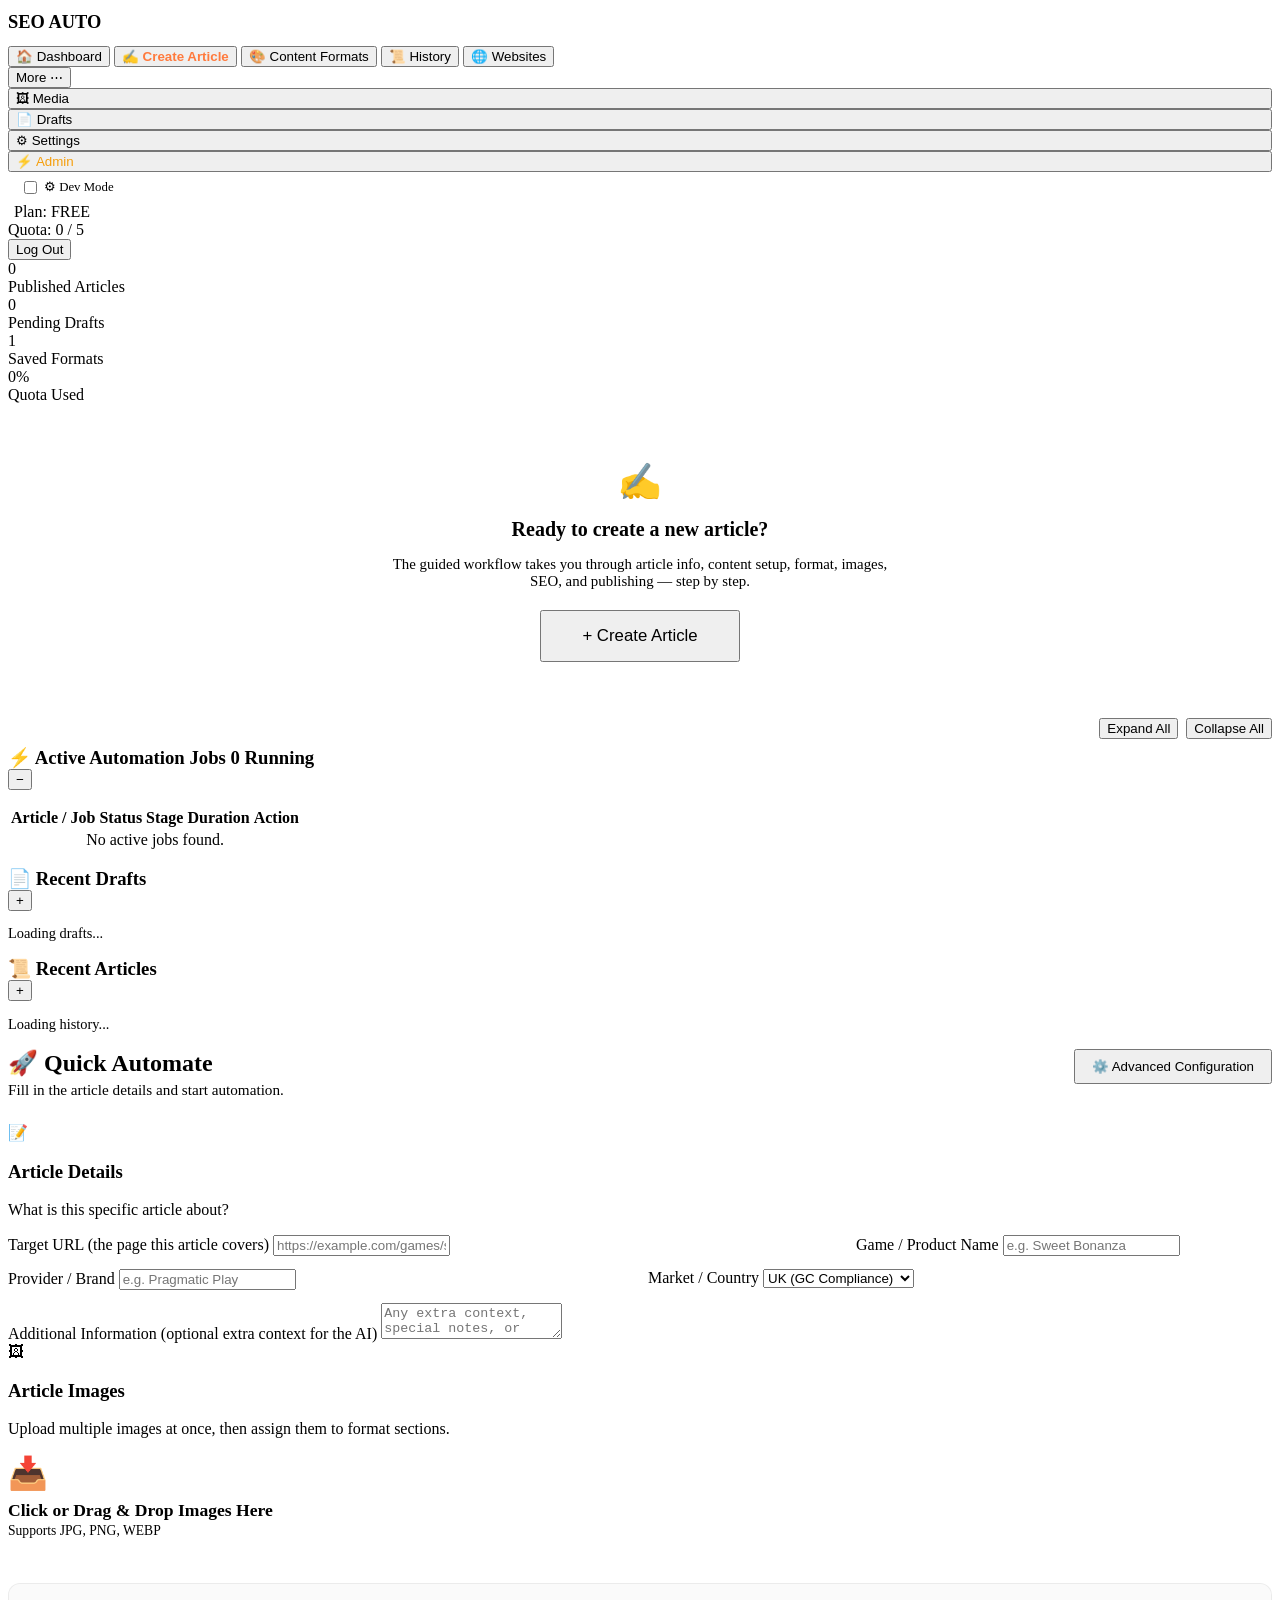
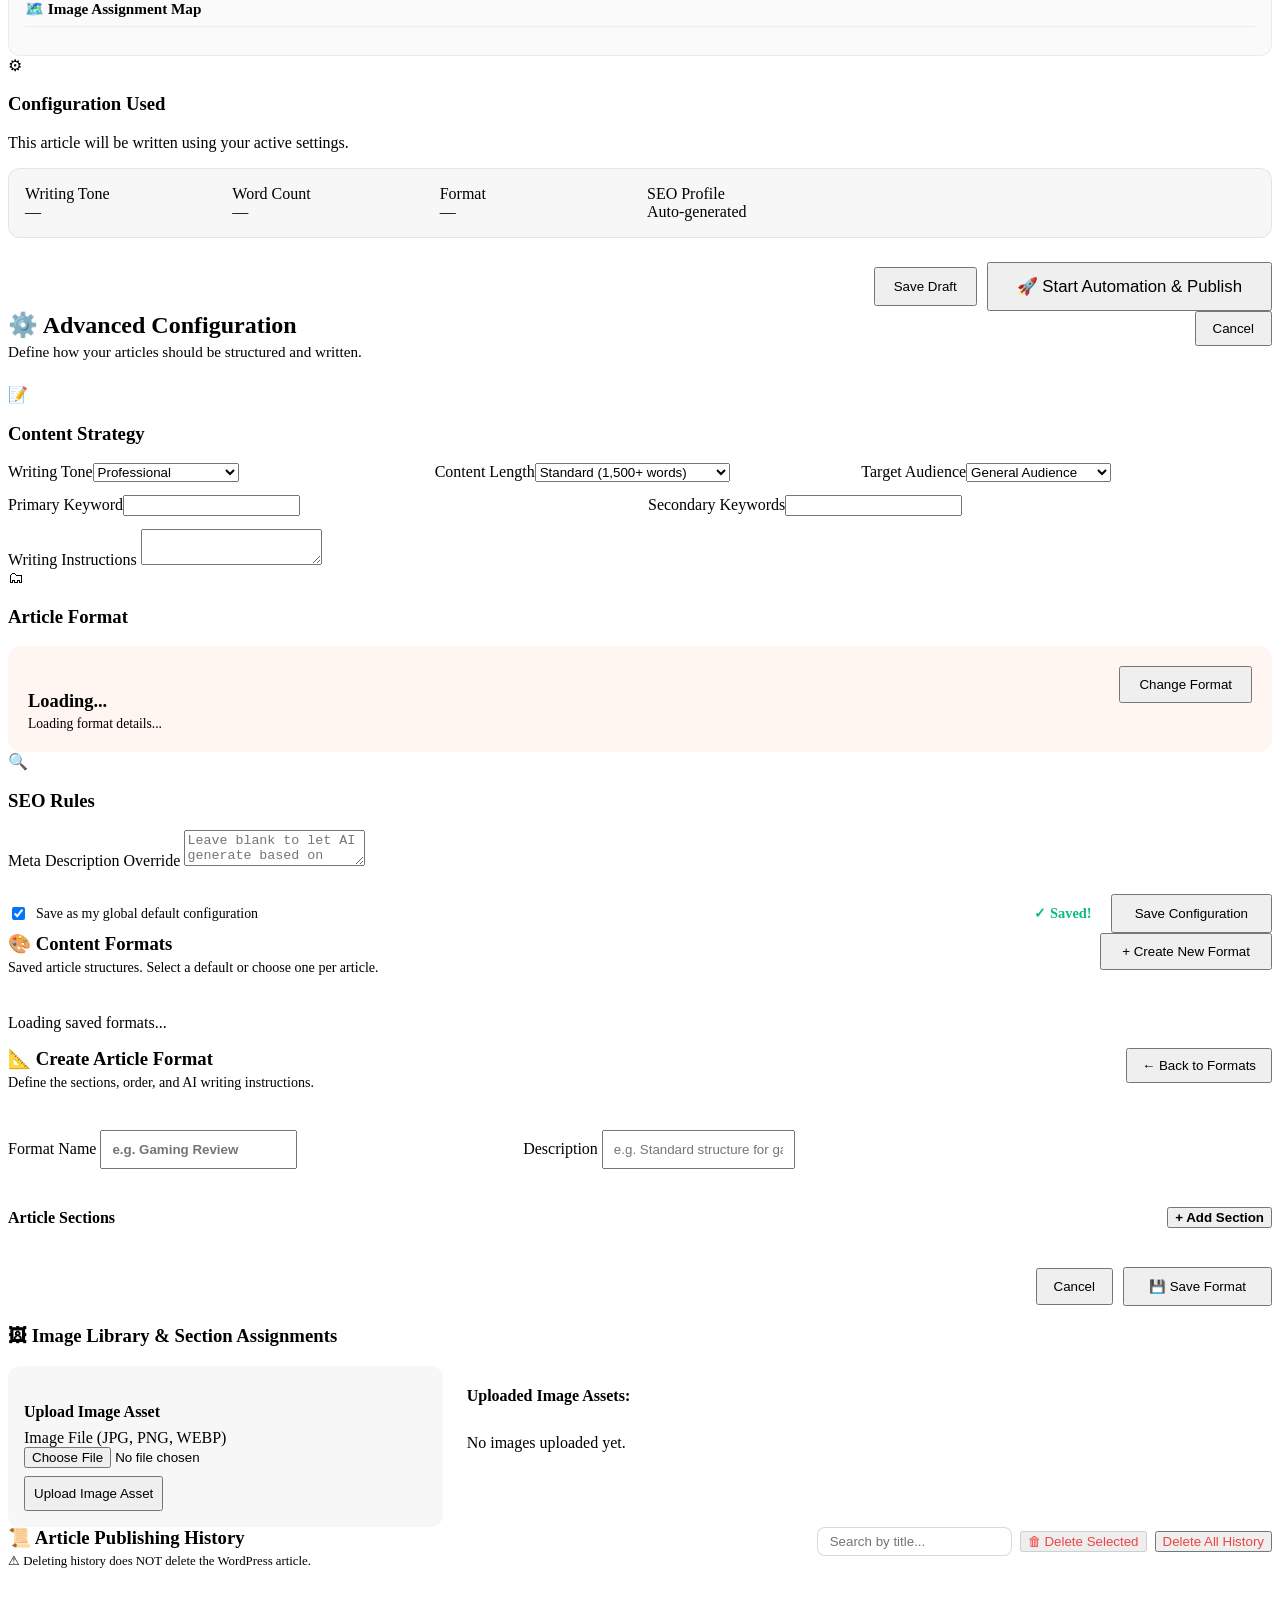
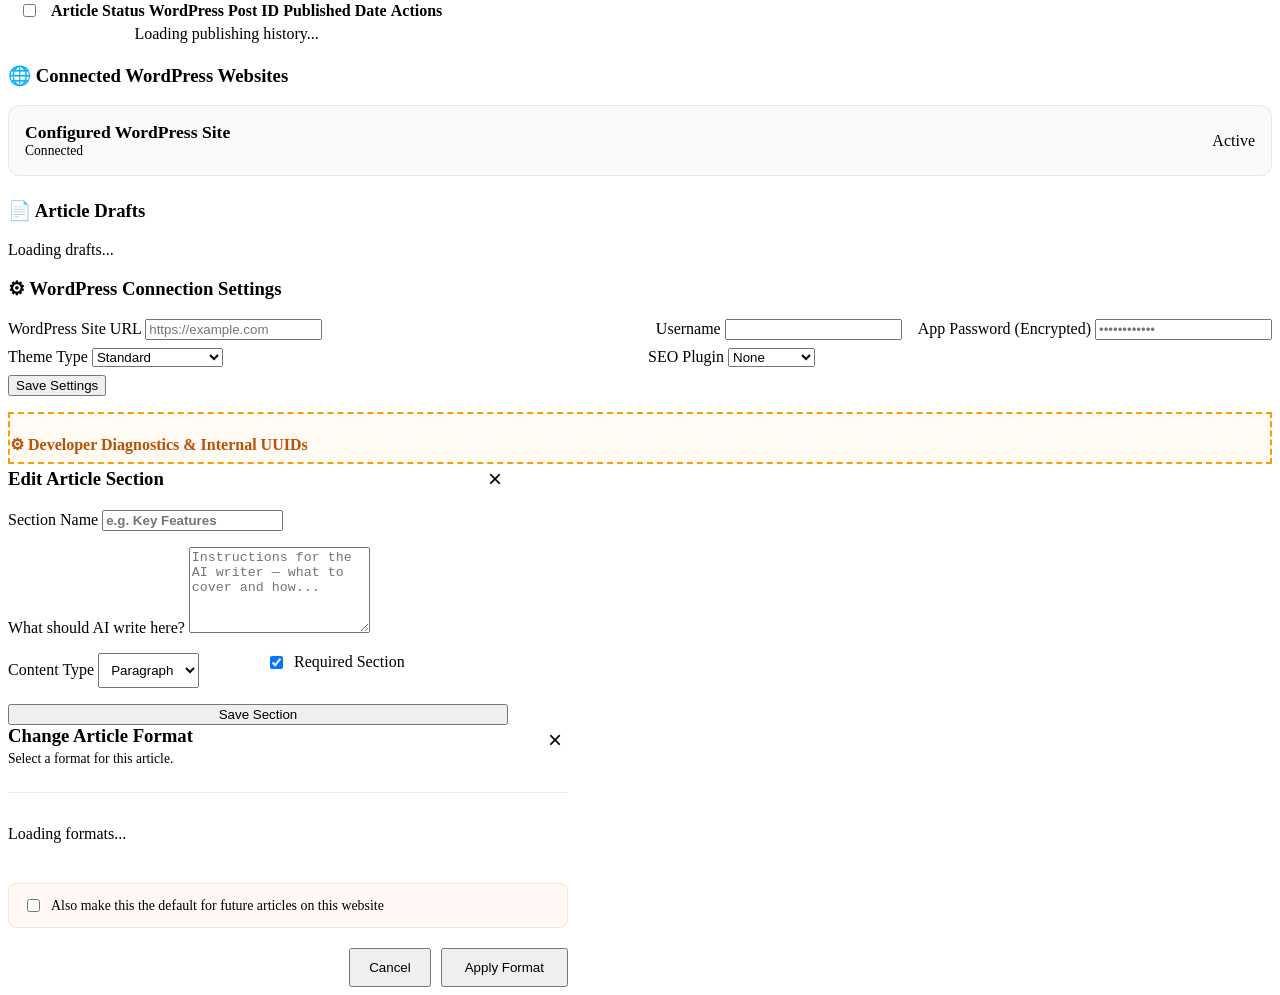
==== dashboard/static/index.html @ faa8c7a3 "feat: implement clean hybrid Model A image upload UI" ====
<!DOCTYPE html>
<html lang="en">
<head>
    <meta charset="UTF-8">
    <meta name="viewport" content="width=device-width, initial-scale=1.0">
    <title>SEO Automation Platform — Guided Article Workflow</title>
    <meta name="description" content="AI-powered SEO automation platform. Create, optimize, and publish articles to WordPress automatically.">
    <link rel="preconnect" href="https://fonts.googleapis.com">
    <link rel="preconnect" href="https://fonts.gstatic.com" crossorigin>
    <link href="https://fonts.googleapis.com/css2?family=Inter:wght@300;400;500;600;700;800&display=swap" rel="stylesheet">
    <link rel="stylesheet" href="/static/styles.css?v=13">
</head>
<body>
    <div class="bg-blobs">
        <div class="blob blob-orange"></div>
        <div class="blob blob-blue"></div>
    </div>

    <div class="app-container">
        <!-- ===== TOP NAVIGATION (unchanged) ===== -->
        <header class="glass-panel header-bar">
            <div class="brand-section">
                <div class="status-dot-container"><div class="status-dot"></div></div>
                <h1 style="font-size: 1.15rem;">SEO AUTO</h1>
            </div>
            <div class="status-pills" style="align-items: center;">
                <button id="nav-home" class="nav-btn active">🏠 Dashboard</button>
                <button id="nav-create" class="nav-btn" style="color: #FF7A3D; font-weight: 700;">✍ Create Article</button>
                <button id="nav-templates" class="nav-btn">🎨 Content Formats</button>
                <button id="nav-history" class="nav-btn">📜 History</button>
                <button id="nav-websites" class="nav-btn">🌐 Websites</button>

                <div class="nav-dropdown-container">
                    <button id="nav-more-btn" class="nav-btn">More ⋯</button>
                    <div id="nav-more-menu" class="nav-dropdown-menu hidden">
                        <button id="nav-media" class="nav-btn" style="width: 100%; text-align: left;">🖼 Media</button>
                        <button id="nav-drafts" class="nav-btn" style="width: 100%; text-align: left;">📄 Drafts</button>
                        <button id="nav-settings" class="nav-btn" style="width: 100%; text-align: left;">⚙ Settings</button>
                        <button id="nav-admin" class="nav-btn hidden" style="width: 100%; text-align: left; color: #F59E0B;">⚡ Admin</button>
                        <label class="dev-mode-toggle" style="font-size: 0.8rem; display: flex; align-items: center; gap: 4px; cursor: pointer; color: var(--text-muted); padding: 6px 12px;">
                            <input type="checkbox" id="dev-mode-checkbox"> ⚙ Dev Mode
                        </label>
                    </div>
                </div>

                <div class="status-pill" id="user-plan-pill" style="margin-left: 6px;">Plan: FREE</div>
                <div class="status-pill" id="user-quota-pill">Quota: 0 / 5</div>
                <button id="logout-btn" class="nav-btn btn-logout">Log Out</button>
            </div>
        </header>

        <main class="main-column">

            <!-- ================= VIEW 1: HOME DASHBOARD ================= -->
            <div id="view-home" class="tab-view active">

                <!-- Stats Row -->
                <section class="stats-row" style="margin-bottom: 1.5rem;">
                    <div class="glass-panel stat-tile">
                        <div class="stat-value" id="stat-published">0</div>
                        <div class="stat-label">Published Articles</div>
                    </div>
                    <div class="glass-panel stat-tile">
                        <div class="stat-value" id="stat-drafts">0</div>
                        <div class="stat-label">Pending Drafts</div>
                    </div>
                    <div class="glass-panel stat-tile">
                        <div class="stat-value" id="stat-templates">1</div>
                        <div class="stat-label">Saved Formats</div>
                    </div>
                    <div class="glass-panel stat-tile">
                        <div class="stat-value" id="stat-quota-used">0%</div>
                        <div class="stat-label">Quota Used</div>
                    </div>
                </section>

                <!-- Primary CTA -->
                <section class="glass-panel" style="margin-bottom: 1.5rem; text-align: center; padding: 32px 24px;">
                    <div style="font-size: 2.2rem; margin-bottom: 10px;">✍</div>
                    <h2 style="font-size: 1.25rem; font-weight: 700; color: var(--text-primary); margin-bottom: 8px;">Ready to create a new article?</h2>
                    <p style="color: var(--text-secondary); font-size: 0.93rem; margin-bottom: 20px; max-width: 500px; margin-left: auto; margin-right: auto;">The guided workflow takes you through article info, content setup, format, images, SEO, and publishing — step by step.</p>
                    <button id="btn-home-create-article" class="btn-primary" style="padding: 14px 40px; font-size: 1.05rem;">+ Create Article</button>
                </section>

                <!-- Collapse controls -->
                <div style="display: flex; justify-content: flex-end; gap: 8px; margin-bottom: 0.5rem;">
                    <button id="btn-expand-all" class="btn-secondary-sm">Expand All</button>
                    <button id="btn-collapse-all" class="btn-secondary-sm">Collapse All</button>
                </div>

                <!-- Active Automation Jobs (collapsible, open by default) -->
                <section class="glass-panel collapsible-section" style="margin-bottom: 1rem;">
                    <div class="collapsible-header" data-target="home-jobs-body">
                        <h3 class="panel-header" style="margin: 0;">⚡ Active Automation Jobs <span class="badge badge-warning" id="badge-jobs-running">0 Running</span></h3>
                        <button class="btn-toggle-panel" data-target="home-jobs-body">−</button>
                    </div>
                    <div class="collapsible-body" id="home-jobs-body">
                        <table class="table-styled" style="margin-top: 1rem;">
                            <thead>
                                <tr>
                                    <th>Article / Job</th>
                                    <th>Status</th>
                                    <th>Stage</th>
                                    <th>Duration</th>
                                    <th>Action</th>
                                </tr>
                            </thead>
                            <tbody id="jobs-tbody-home">
                                <tr><td colspan="5" style="text-align: center; color: var(--text-secondary);">No active jobs found.</td></tr>
                            </tbody>
                        </table>
                    </div>
                </section>

                <!-- Recent Drafts (collapsible, collapsed by default) -->
                <section class="glass-panel collapsible-section" style="margin-bottom: 1rem;">
                    <div class="collapsible-header" data-target="home-drafts-body">
                        <h3 class="panel-header" style="margin: 0;">📄 Recent Drafts</h3>
                        <button class="btn-toggle-panel" data-target="home-drafts-body">+</button>
                    </div>
                    <div class="collapsible-body hidden" id="home-drafts-body">
                        <div id="home-drafts-list" style="margin-top: 0.8rem;">
                            <p style="color: var(--text-secondary); font-size: 0.9rem;">Loading drafts...</p>
                        </div>
                    </div>
                </section>

                <!-- Recent Articles (collapsible, collapsed by default) -->
                <section class="glass-panel collapsible-section" style="margin-bottom: 1rem;">
                    <div class="collapsible-header" data-target="home-history-body">
                        <h3 class="panel-header" style="margin: 0;">📜 Recent Articles</h3>
                        <button class="btn-toggle-panel" data-target="home-history-body">+</button>
                    </div>
                    <div class="collapsible-body hidden" id="home-history-body">
                        <div id="home-history-list" style="margin-top: 0.8rem;">
                            <p style="color: var(--text-secondary); font-size: 0.9rem;">Loading history...</p>
                        </div>
                    </div>
                </section>
            </div>

            <!-- ================= VIEW 2: AUTOMATE & PUBLISH ================= -->
            <div id="view-create" class="tab-view hidden">
                <section class="glass-panel" id="automation-fast-track">
                    <div style="display: flex; justify-content: space-between; align-items: flex-start; flex-wrap: wrap; margin-bottom: 1.5rem;">
                        <div>
                            <h2 style="margin: 0 0 4px 0; color: var(--text-primary);">🚀 Quick Automate</h2>
                            <p style="margin: 0; color: var(--text-secondary); font-size: 0.95rem;">Fill in the article details and start automation.</p>
                        </div>
                        <button id="btn-open-advanced-setup" class="btn-secondary-sm" style="padding: 8px 16px;">⚙️ Advanced Configuration</button>
                    </div>

                    <!-- 1. Execution Details -->
                    <div class="workflow-section">
                        <div class="workflow-section-title">
                            <span class="section-icon">📝</span>
                            <div>
                                <h3>Article Details</h3>
                                <p class="section-desc">What is this specific article about?</p>
                            </div>
                        </div>

                        <div style="display: flex; gap: 1rem; flex-wrap: wrap;">
                            <div class="form-group" style="flex: 2; min-width: 220px;">
                                <label>Target URL <span style="font-weight: 400; color: var(--text-muted);">(the page this article covers)</span></label>
                                <input type="url" id="input_target_url" placeholder="https://example.com/games/sweet-bonanza">
                            </div>
                            <div class="form-group" style="flex: 1; min-width: 160px;">
                                <label>Game / Product Name</label>
                                <input type="text" id="input_game_name" placeholder="e.g. Sweet Bonanza">
                            </div>
                        </div>

                        <div style="display: flex; gap: 1rem; flex-wrap: wrap; margin-top: 0.8rem;">
                            <div class="form-group" style="flex: 1; min-width: 160px;">
                                <label>Provider / Brand</label>
                                <input type="text" id="input_provider" placeholder="e.g. Pragmatic Play">
                            </div>
                            <div class="form-group" style="flex: 1; min-width: 130px;">
                                <label>Market / Country</label>
                                <select id="input_market">
                                    <option value="UK">UK (GC Compliance)</option>
                                    <option value="PK">PK (Pakistani Market)</option>
                                </select>
                            </div>
                        </div>

                        <div class="form-group" style="margin-top: 0.8rem;">
                            <label>Additional Information <span style="font-weight: 400; color: var(--text-muted);">(optional extra context for the AI)</span></label>
                            <textarea id="input_additional_info" placeholder="Any extra context, special notes, or requirements specific to this article..."></textarea>
                        </div>
                    </div>

                    <!-- 2. Images (Clean Hybrid Model) -->
                    <div class="workflow-section">
                        <div class="workflow-section-title">
                            <span class="section-icon">🖼</span>
                            <div>
                                <h3>Article Images</h3>
                                <p class="section-desc">Upload multiple images at once, then assign them to format sections.</p>
                            </div>
                        </div>
                        
                        <!-- Unified Upload Dropzone -->
                        <div class="image-drop-zone" id="fast-track-drop-zone">
                            <div class="drop-zone-content">
                                <span style="font-size: 2rem; margin-bottom: 8px; display: block;">📥</span>
                                <strong style="display: block; font-size: 1.1rem; color: var(--text-primary);">Click or Drag & Drop Images Here</strong>
                                <span style="font-size: 0.85rem; color: var(--text-secondary);">Supports JPG, PNG, WEBP</span>
                                <input type="file" id="fast-track-unified-upload" multiple accept="image/*" style="display: none;">
                                <div id="fast-track-upload-status" style="margin-top: 10px; font-size: 0.85rem; font-weight: 600;"></div>
                            </div>
                        </div>

                        <!-- Gallery of Uploaded Image Cards -->
                        <div id="fast-track-gallery" style="display: flex; flex-direction: column; gap: 12px; margin-top: 1.2rem;">
                            <!-- Dynamically populated via JS -->
                        </div>

                        <!-- Article Image Map -->
                        <div id="fast-track-image-map" class="hidden" style="margin-top: 1.5rem; background: rgba(0,0,0,0.02); border: 1px solid rgba(0,0,0,0.06); border-radius: 12px; padding: 16px;">
                            <h4 style="margin-top: 0; margin-bottom: 12px; font-size: 0.95rem; color: var(--text-primary); border-bottom: 1px solid rgba(0,0,0,0.05); padding-bottom: 8px;">🗺️ Image Assignment Map</h4>
                            <div id="image-map-list" style="display: flex; flex-direction: column; gap: 8px;">
                                <!-- Mappings appear here -->
                            </div>
                        </div>
                    </div>

                    <!-- 3. Current Setup Summary -->
                    <div class="workflow-section">
                        <div class="workflow-section-title">
                            <span class="section-icon">⚙</span>
                            <div>
                                <h3>Configuration Used</h3>
                                <p class="section-desc">This article will be written using your active settings.</p>
                            </div>
                        </div>
                        <div id="fast-track-setup-summary" style="background: rgba(0,0,0,0.03); border: 1px solid rgba(0,0,0,0.08); border-radius: 12px; padding: 16px;">
                            <div style="display: grid; grid-template-columns: repeat(auto-fill, minmax(185px, 1fr)); gap: 14px;">
                                <div><div class="review-label">Writing Tone</div><div class="review-value" id="summary-tone">—</div></div>
                                <div><div class="review-label">Word Count</div><div class="review-value" id="summary-words">—</div></div>
                                <div><div class="review-label">Format</div><div class="review-value" id="summary-format">—</div></div>
                                <div><div class="review-label">SEO Profile</div><div class="review-value">Auto-generated</div></div>
                            </div>
                        </div>
                    </div>

                    <div style="display: flex; justify-content: flex-end; align-items: center; margin-top: 1.5rem; gap: 10px;">
                        <button type="button" id="btn-save-draft-publish" class="btn-secondary-sm" style="padding: 10px 18px;">Save Draft</button>
                        <button type="button" id="btn-final-publish" class="btn-primary" style="padding: 12px 28px; font-size: 1.05rem;">🚀 Start Automation &amp; Publish</button>
                    </div>
                </section>

                <!-- ================= ADVANCED SETUP WIZARD (Hidden by Default) ================= -->
                <section class="glass-panel hidden" id="advanced-setup-wizard">
                    <div style="display: flex; justify-content: space-between; align-items: flex-start; flex-wrap: wrap; margin-bottom: 1.5rem;">
                        <div>
                            <h2 style="margin: 0 0 4px 0; color: var(--text-primary);">⚙️ Advanced Configuration</h2>
                            <p style="margin: 0; color: var(--text-secondary); font-size: 0.95rem;">Define how your articles should be structured and written.</p>
                        </div>
                        <button id="btn-close-advanced-setup" class="btn-secondary-sm" style="padding: 8px 16px;">Cancel</button>
                    </div>

                    <div class="workflow-section">
                        <div class="workflow-section-title"><span class="section-icon">📝</span><div><h3>Content Strategy</h3></div></div>
                        <div style="display: flex; gap: 1rem; flex-wrap: wrap;">
                            <div class="form-group" style="flex: 1;"><label>Writing Tone</label><select id="setup_tone"><option value="professional">Professional</option><option value="engaging">Engaging &amp; Casual</option><option value="expert">Expert / Authoritative</option></select></div>
                            <div class="form-group" style="flex: 1;"><label>Content Length</label><select id="setup_word_count"><option value="1500">Standard (1,500+ words)</option><option value="2500">In-Depth (2,500+ words)</option><option value="1000">Short Review (1,000+ words)</option></select></div>
                            <div class="form-group" style="flex: 1;"><label>Target Audience</label><select id="setup_target_audience"><option value="general">General Audience</option><option value="beginners">Beginners</option><option value="experienced">Experienced Players</option></select></div>
                        </div>
                        <div style="display: flex; gap: 1rem; flex-wrap: wrap; margin-top: 0.8rem;">
                            <div class="form-group" style="flex: 1;"><label>Primary Keyword</label><input type="text" id="setup_primary_keyword"></div>
                            <div class="form-group" style="flex: 1;"><label>Secondary Keywords</label><input type="text" id="setup_secondary_keywords"></div>
                        </div>
                        <div class="form-group" style="margin-top: 0.8rem;">
                            <label>Writing Instructions</label>
                            <textarea id="setup_writing_instructions"></textarea>
                        </div>
                    </div>

                    <div class="workflow-section">
                        <div class="workflow-section-title"><span class="section-icon">🗂</span><div><h3>Article Format</h3></div></div>
                        <div id="active-format-card" style="background: rgba(255,122,61,0.07); border: 2px solid var(--accent-orange); padding: 20px; border-radius: 14px;">
                            <div style="display: flex; justify-content: space-between; align-items: flex-start; flex-wrap: wrap; gap: 12px;">
                                <div style="flex: 1;">
                                    <h4 id="active-format-title" style="font-size: 1.15rem; font-weight: 700; color: var(--text-primary); margin-bottom: 4px;">Loading...</h4>
                                    <div id="active-format-meta" style="font-size: 0.85rem; color: var(--text-secondary);">Loading format details...</div>
                                </div>
                                <div style="display: flex; gap: 10px;">
                                    <button id="btn-open-change-format" class="btn-primary" style="padding: 9px 18px;">Change Format</button>
                                </div>
                            </div>
                        </div>
                    </div>

                    <div class="workflow-section">
                        <div class="workflow-section-title"><span class="section-icon">🔍</span><div><h3>SEO Rules</h3></div></div>
                        <div class="form-group">
                            <label>Meta Description Override</label>
                            <textarea id="step4_meta_desc" placeholder="Leave blank to let AI generate based on keywords..."></textarea>
                        </div>
                    </div>

                    <div class="confirm-action-row" style="margin-top: 1.5rem; display: flex; justify-content: space-between; align-items: center; flex-wrap: wrap;">
                        <label style="display: flex; align-items: center; gap: 8px; font-size: 0.87rem; color: var(--text-secondary); cursor: pointer;">
                            <input type="checkbox" id="chk-save-as-default-setup" checked>
                            <span>Save as my global default configuration</span>
                        </label>
                        <div>
                            <span id="setup-save-msg" class="hidden" style="margin-right: 15px; font-size: 0.9rem; color: #10B981; font-weight: 600;">✓ Saved!</span>
                            <button id="btn-save-content-setup" class="btn-primary" style="padding: 10px 22px;">Save Configuration</button>
                        </div>
                    </div>
                </section>
            </div>

            <!-- ================= VIEW 3: CONTENT FORMATS ================= -->
            <div id="view-templates" class="tab-view hidden">

                <!-- Formats List -->
                <section class="glass-panel" id="formats-list-view">
                    <div style="display: flex; justify-content: space-between; align-items: flex-start; margin-bottom: 1.5rem; flex-wrap: wrap; gap: 12px;">
                        <div>
                            <h3 class="panel-header" style="margin: 0;">🎨 Content Formats</h3>
                            <p style="font-size: 0.88rem; color: var(--text-secondary); margin-top: 4px;">Saved article structures. Select a default or choose one per article.</p>
                        </div>
                        <button id="btn-create-new-format" class="btn-primary" style="padding: 9px 20px; flex-shrink: 0;">+ Create New Format</button>
                    </div>
                    <div id="formats-list-container">
                        <p style="color: var(--text-secondary);">Loading saved formats...</p>
                    </div>
                </section>

                <!-- Format Builder (hidden by default) -->
                <section class="glass-panel hidden" id="format-builder-view">
                    <div style="display: flex; justify-content: space-between; align-items: flex-start; margin-bottom: 1.5rem; flex-wrap: wrap; gap: 12px;">
                        <div>
                            <h3 class="panel-header" style="margin: 0;" id="builder-view-title">📐 Create Article Format</h3>
                            <p style="font-size: 0.88rem; color: var(--text-secondary); margin-top: 4px;">Define the sections, order, and AI writing instructions.</p>
                        </div>
                        <button id="btn-back-to-formats-list" class="btn-secondary-sm" style="padding: 8px 14px;">← Back to Formats</button>
                    </div>

                    <div style="display: flex; gap: 1rem; margin-bottom: 1.2rem; flex-wrap: wrap;">
                        <div class="form-group" style="flex: 2; min-width: 200px;">
                            <label>Format Name</label>
                            <input type="text" id="builder_template_name" placeholder="e.g. Gaming Review" style="font-weight: 700; padding: 10px;">
                        </div>
                        <div class="form-group" style="flex: 3; min-width: 240px;">
                            <label>Description</label>
                            <input type="text" id="builder_template_desc" placeholder="e.g. Standard structure for gaming reviews" style="padding: 10px;">
                        </div>
                    </div>

                    <div style="display: flex; justify-content: space-between; align-items: center; margin-bottom: 0.8rem;">
                        <h4 style="font-weight: 700; color: var(--text-primary);">Article Sections</h4>
                        <button id="btn-add-builder-section" class="btn-secondary-sm" style="color: var(--accent-orange-strong); font-weight: 700;">+ Add Section</button>
                    </div>

                    <div id="builder-sections-container"></div>

                    <div style="display: flex; justify-content: flex-end; gap: 10px; margin-top: 1.2rem; align-items: center;">
                        <div id="builder-save-msg" class="hidden" style="flex: 1;"></div>
                        <button id="btn-cancel-builder" class="btn-secondary-sm" style="padding: 9px 16px;">Cancel</button>
                        <button id="btn-save-template" class="btn-primary" style="padding: 10px 24px;">💾 Save Format</button>
                    </div>
                </section>
            </div>

            <!-- ================= VIEW 4: MEDIA LIBRARY ================= -->
            <div id="view-media" class="tab-view hidden">
                <section class="glass-panel">
                    <h3 class="panel-header">🖼 Image Library &amp; Section Assignments</h3>
                    <div style="display: flex; gap: 1.5rem; flex-wrap: wrap;">
                        <form id="media-upload-form" class="run-form" style="flex: 1; min-width: 280px; background: rgba(0,0,0,0.03); padding: 16px; border-radius: 12px;">
                            <h4 style="margin-bottom: 0.5rem;">Upload Image Asset</h4>
                            <div class="form-group">
                                <label>Image File (JPG, PNG, WEBP)</label>
                                <input type="file" id="media_upload_file" accept="image/*" required>
                            </div>
                            <button type="submit" class="btn-primary" style="padding: 8px; margin-top: 0.5rem;">Upload Image Asset</button>
                        </form>
                        <div style="flex: 2; min-width: 300px;">
                            <h4 style="margin-bottom: 0.8rem;">Uploaded Image Assets:</h4>
                            <div id="media-gallery-container" style="display: flex; gap: 1rem; flex-wrap: wrap;">
                                <p style="color: var(--text-secondary);">No images uploaded yet.</p>
                            </div>
                        </div>
                    </div>
                </section>
            </div>

            <!-- ================= VIEW 5: HISTORY ================= -->
            <div id="view-history" class="tab-view hidden">
                <section class="glass-panel">
                    <div style="display: flex; justify-content: space-between; align-items: flex-start; margin-bottom: 1rem; flex-wrap: wrap; gap: 10px;">
                        <div>
                            <h3 class="panel-header" style="margin: 0;">📜 Article Publishing History</h3>
                            <p style="font-size: 0.8rem; color: var(--text-muted); margin-top: 4px;">⚠ Deleting history does NOT delete the WordPress article.</p>
                        </div>
                        <div style="display: flex; gap: 8px; flex-wrap: wrap; align-items: center;">
                            <input type="text" id="history_search_input" placeholder="Search by title..." style="padding: 6px 12px; border-radius: 8px; border: 1px solid rgba(0,0,0,0.15);">
                            <button id="btn-delete-selected-history" class="btn-secondary-sm" style="color: #EF4444;" disabled>🗑 Delete Selected</button>
                            <button id="btn-delete-all-history" class="btn-secondary-sm" style="color: #EF4444;">Delete All History</button>
                        </div>
                    </div>
                    <table class="table-styled">
                        <thead>
                            <tr>
                                <th style="width: 36px;"><input type="checkbox" id="history-select-all" title="Select all"></th>
                                <th>Article</th>
                                <th>Status</th>
                                <th>WordPress Post ID</th>
                                <th>Published Date</th>
                                <th>Actions</th>
                            </tr>
                        </thead>
                        <tbody id="history-tbody">
                            <tr><td colspan="6" style="text-align: center;">Loading publishing history...</td></tr>
                        </tbody>
                    </table>
                </section>
            </div>

            <!-- ================= VIEW 6: WEBSITES ================= -->
            <div id="view-websites" class="tab-view hidden">
                <section class="glass-panel">
                    <h3 class="panel-header">🌐 Connected WordPress Websites</h3>
                    <div id="websites-list-container" style="margin-bottom: 1.5rem;">
                        <div style="background: rgba(0,0,0,0.02); border: 1px solid rgba(0,0,0,0.08); padding: 16px; border-radius: 12px; display: flex; justify-content: space-between; align-items: center;">
                            <div>
                                <strong id="site_display_url" style="font-size: 1.1rem; color: var(--text-primary);">Configured WordPress Site</strong>
                                <div id="site_display_user" style="font-size: 0.85rem; color: var(--text-secondary);">Connected</div>
                            </div>
                            <span class="badge badge-success">Active</span>
                        </div>
                    </div>
                </section>
            </div>

            <!-- ================= VIEW 7: DRAFTS ================= -->
            <div id="view-drafts" class="tab-view hidden">
                <section class="glass-panel">
                    <h3 class="panel-header">📄 Article Drafts</h3>
                    <div id="drafts-container-page"><p style="color: var(--text-secondary);">Loading drafts...</p></div>
                </section>
            </div>

            <!-- ================= VIEW 8: SETTINGS ================= -->
            <div id="view-settings" class="tab-view hidden">
                <section class="glass-panel">
                    <h3 class="panel-header">⚙ WordPress Connection Settings</h3>
                    <form id="setup-form" class="run-form">
                        <div style="display: flex; gap: 1rem; flex-wrap: wrap;">
                            <div class="form-group" style="flex: 2; min-width: 200px;">
                                <label>WordPress Site URL</label>
                                <input type="url" id="set_wp_url" placeholder="https://example.com" required>
                            </div>
                            <div class="form-group" style="min-width: 150px;">
                                <label>Username</label>
                                <input type="text" id="set_wp_username" required>
                            </div>
                            <div class="form-group" style="min-width: 180px;">
                                <label>App Password (Encrypted)</label>
                                <input type="password" id="set_wp_password" placeholder="••••••••••••" required>
                            </div>
                        </div>
                        <div style="display: flex; gap: 1rem; flex-wrap: wrap; margin-top: 0.5rem;">
                            <div class="form-group" style="flex: 1; min-width: 150px;">
                                <label>Theme Type</label>
                                <select id="set_theme_type">
                                    <option value="standard">Standard</option>
                                    <option value="classic">Classic</option>
                                    <option value="block">Block (Gutenberg)</option>
                                </select>
                            </div>
                            <div class="form-group" style="flex: 1; min-width: 150px;">
                                <label>SEO Plugin</label>
                                <select id="set_seo_plugin">
                                    <option value="none">None</option>
                                    <option value="yoast">Yoast SEO</option>
                                    <option value="rankmath">RankMath</option>
                                </select>
                            </div>
                        </div>
                        <button type="submit" class="btn-primary" style="margin-top: 0.5rem;">Save Settings</button>
                        <div id="setup-status" class="hidden" style="margin-top: 8px;"></div>
                    </form>
                </section>
            </div>

            <!-- DEV MODE DRAWER -->
            <section class="glass-panel hidden" id="dev-mode-drawer" style="border: 2px dashed #F59E0B; background: rgba(245,158,11,0.05); margin-top: 1rem;">
                <h4 style="color: #B45309; margin-bottom: 0.5rem;">⚙ Developer Diagnostics &amp; Internal UUIDs</h4>
                <div id="dev-uuid-lookup-container" style="font-family: monospace; font-size: 0.85rem;"></div>
            </section>

        </main>
    </div>

    <!-- ===== MODALS (at root level — NOT nested) ===== -->

    <!-- Section Editor Modal -->
    <div id="section-editor-modal" class="modal-overlay hidden">
        <div class="modal-content glass-panel" style="max-width: 500px;">
            <div style="display: flex; justify-content: space-between; align-items: center; margin-bottom: 1rem;">
                <h3 style="margin: 0;">Edit Article Section</h3>
                <button id="close-sec-modal-btn" style="background: none; border: none; font-size: 1.5rem; cursor: pointer; color: var(--text-muted);">&times;</button>
            </div>
            <div class="form-group" style="margin-bottom: 1rem;">
                <label>Section Name</label>
                <input type="text" id="edit_sec_name" placeholder="e.g. Key Features" style="font-weight: bold;">
            </div>
            <div class="form-group" style="margin-bottom: 1rem;">
                <label>What should AI write here?</label>
                <textarea id="edit_sec_instruction" placeholder="Instructions for the AI writer — what to cover and how..." style="height: 80px;"></textarea>
            </div>
            <div style="display: flex; gap: 1rem; margin-bottom: 1rem; flex-wrap: wrap;">
                <div class="form-group" style="flex: 1; min-width: 140px;">
                    <label>Content Type</label>
                    <select id="edit_sec_type" style="padding: 8px;">
                        <option value="paragraph">Paragraph</option>
                        <option value="bullet_list">Bullet List</option>
                        <option value="table">Table</option>
                        <option value="faq">FAQ</option>
                    </select>
                </div>
                <div class="form-group" style="flex: 1; min-width: 140px; justify-content: flex-end;">
                    <label style="display: flex; align-items: center; gap: 8px; cursor: pointer;">
                        <input type="checkbox" id="edit_sec_req" checked>
                        Required Section
                    </label>
                </div>
            </div>
            <button id="btn-save-section-modal" class="btn-primary" style="width: 100%;">Save Section</button>
        </div>
    </div>

    <!-- Change Format Modal (FIXED: properly at root level, not nested) -->
    <div id="change-format-modal" class="modal-overlay hidden">
        <div class="modal-content glass-panel" style="max-width: 560px;">
            <div style="display: flex; justify-content: space-between; align-items: flex-start; margin-bottom: 1rem; border-bottom: 1px solid rgba(0,0,0,0.08); padding-bottom: 12px;">
                <div>
                    <h3 style="margin: 0;">Change Article Format</h3>
                    <p style="font-size: 0.85rem; color: var(--text-secondary); margin-top: 4px;">Select a format for this article.</p>
                </div>
                <button id="close-format-modal-btn" style="background: none; border: none; font-size: 1.5rem; cursor: pointer; color: var(--text-muted);">&times;</button>
            </div>

            <div id="format-modal-options-list" style="display: flex; flex-direction: column; gap: 8px; margin-bottom: 1.5rem; max-height: 360px; overflow-y: auto;">
                <p style="color: var(--text-secondary);">Loading formats...</p>
            </div>

            <div style="background: rgba(255,122,61,0.05); border: 1px solid rgba(255,122,61,0.18); padding: 12px 14px; border-radius: 8px; margin-bottom: 1.2rem;">
                <label style="display: flex; align-items: center; gap: 8px; font-size: 0.87rem; color: var(--text-secondary); cursor: pointer;">
                    <input type="checkbox" id="chk-set-as-website-default">
                    <span>Also make this the default for future articles on this website</span>
                </label>
            </div>

            <div style="display: flex; justify-content: flex-end; gap: 10px;">
                <button type="button" id="btn-cancel-format-modal" class="btn-secondary-sm" style="padding: 9px 18px;">Cancel</button>
                <button type="button" id="btn-apply-format-modal" class="btn-primary" style="padding: 10px 22px;">Apply Format</button>
            </div>
        </div>
    </div>

    <script src="/static/app.js?v=13"></script>
</body>
</html>
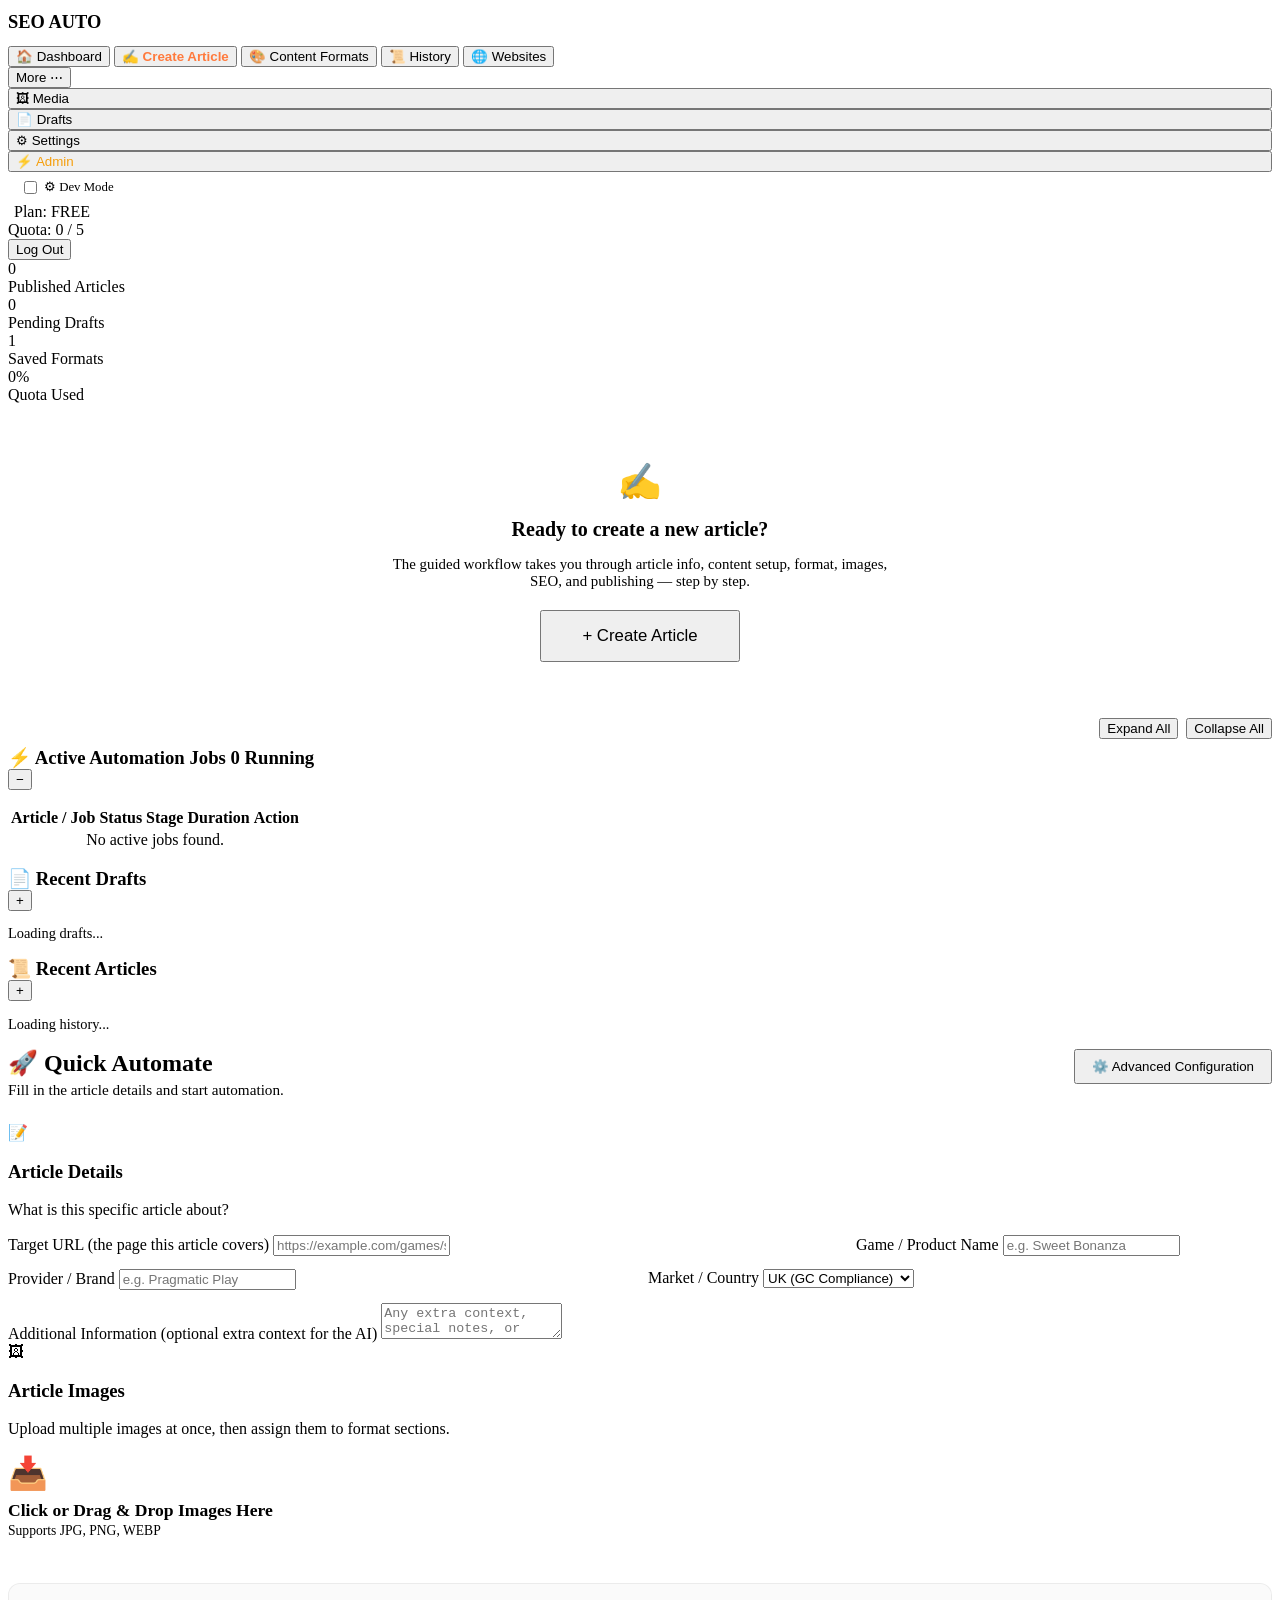
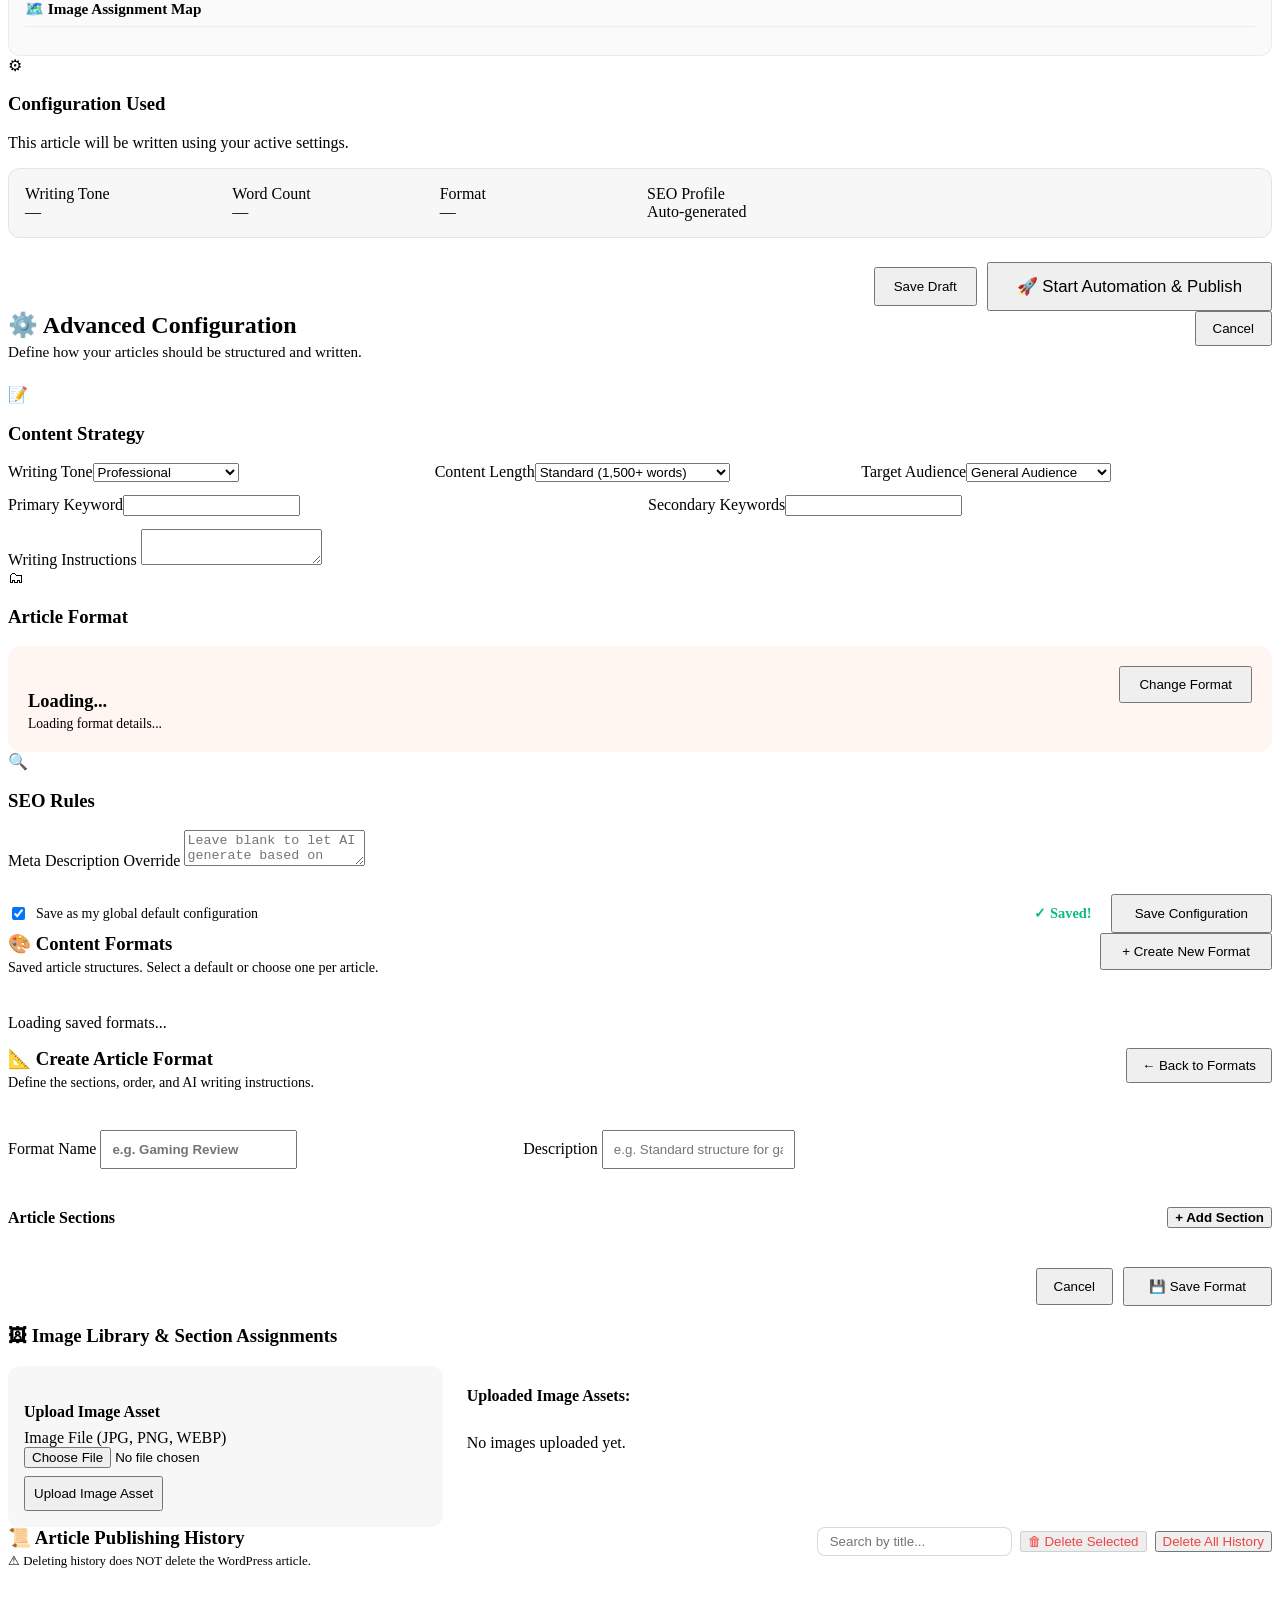
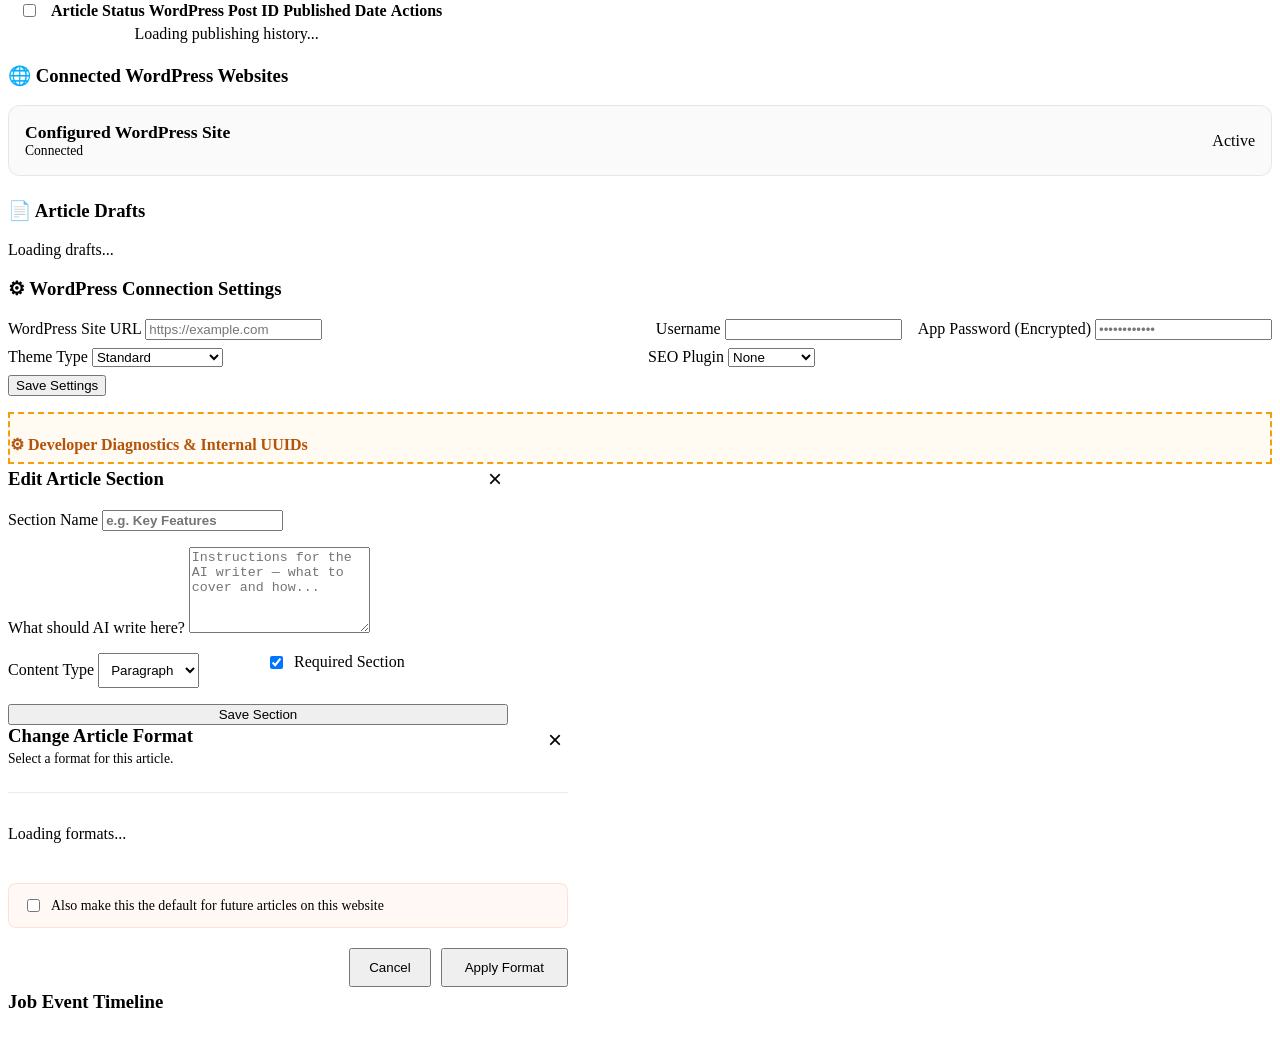
==== commit 3a494104: "Fix Appyn theme metadata injection and RankMath bug, update gitignore" ====
--- a/dashboard/static/index.html
+++ b/dashboard/static/index.html
@@ -8,7 +8,7 @@
     <link rel="preconnect" href="https://fonts.googleapis.com">
     <link rel="preconnect" href="https://fonts.gstatic.com" crossorigin>
     <link href="https://fonts.googleapis.com/css2?family=Inter:wght@300;400;500;600;700;800&display=swap" rel="stylesheet">
-    <link rel="stylesheet" href="/static/styles.css?v=13">
+    <link rel="stylesheet" href="/static/styles.css?v=15">
 </head>
 <body>
     <div class="bg-blobs">
@@ -324,7 +324,7 @@
                             <h3 class="panel-header" style="margin: 0;">🎨 Content Formats</h3>
                             <p style="font-size: 0.88rem; color: var(--text-secondary); margin-top: 4px;">Saved article structures. Select a default or choose one per article.</p>
                         </div>
-                        <button id="btn-create-new-format" class="btn-primary" style="padding: 9px 20px; flex-shrink: 0;">+ Create New Format</button>
+                        <button id="btn-create-new-format" class="btn-primary" style="padding: 9px 20px; flex-shrink: 0;" onclick="document.getElementById('formats-list-view').classList.add('hidden'); document.getElementById('format-builder-view').classList.remove('hidden'); window.currentEditingTemplateId = null; const title = document.getElementById('builder-view-title'); if (title) title.textContent = '📐 Create Article Format'; const name = document.getElementById('builder_template_name'); if (name) name.value = ''; const desc = document.getElementById('builder_template_desc'); if (desc) desc.value = ''; const container = document.getElementById('builder-sections-container'); if (container) container.innerHTML = '';">+ Create New Format</button>
                     </div>
                     <div id="formats-list-container">
                         <p style="color: var(--text-secondary);">Loading saved formats...</p>
@@ -361,10 +361,38 @@
 
                     <div style="display: flex; justify-content: flex-end; gap: 10px; margin-top: 1.2rem; align-items: center;">
                         <div id="builder-save-msg" class="hidden" style="flex: 1;"></div>
-                        <button id="btn-cancel-builder" class="btn-secondary-sm" style="padding: 9px 16px;">Cancel</button>
-                        <button id="btn-save-template" class="btn-primary" style="padding: 10px 24px;">💾 Save Format</button>
-                    </div>
-                </section>
+                        <button id="btn-cancel-builder" class="btn-secondary-sm" style="padding: 9px 16px;" onclick="document.getElementById('formats-list-view').classList.remove('hidden'); document.getElementById('format-builder-view').classList.add('hidden');">Cancel</button>
+                        <button id="btn-save-template" class="btn-primary" style="padding: 10px 24px;" onclick="window.forceSaveFormat()">💾 Save Format</button>
+                    </div>
+                </section>
+                <script>
+                    window.forceSaveFormat = async function() {
+                        const nameEl = document.getElementById('builder_template_name');
+                        const descEl = document.getElementById('builder_template_desc');
+                        const msg = document.getElementById('builder-save-msg');
+                        if (!nameEl.value.trim()) { msg.textContent = 'Please enter a format name.'; msg.className = 'error-msg'; msg.classList.remove('hidden'); return; }
+                        
+                        const sections = [];
+                        document.getElementById('builder-sections-container').querySelectorAll('.builder-section-row').forEach((row, i) => {
+                            sections.push({
+                                id: row.getAttribute('data-sec-id') || null,
+                                name: row.getAttribute('data-name'),
+                                order: i + 1,
+                                content_type: row.getAttribute('data-type') || 'paragraph',
+                                ai_instruction: row.getAttribute('data-instruction') || '',
+                                required: row.getAttribute('data-req') === 'true'
+                            });
+                        });
+                        
+                        try {
+                            const res = await fetch('/api/templates', { method: 'POST', headers: { 'Content-Type': 'application/json' }, body: JSON.stringify({ name: nameEl.value.trim(), description: descEl.value.trim(), mode: 'custom', is_default: false, sections }) });
+                            if (res.ok) {
+                                msg.textContent = '✓ Format saved!'; msg.className = 'success-msg'; msg.classList.remove('hidden');
+                                setTimeout(() => { document.getElementById('formats-list-view').classList.remove('hidden'); document.getElementById('format-builder-view').classList.add('hidden'); location.reload(); }, 1500);
+                            } else { msg.textContent = 'Failed to save.'; msg.className = 'error-msg'; msg.classList.remove('hidden'); }
+                        } catch (e) { msg.textContent = 'Error: ' + e.message; msg.className = 'error-msg'; msg.classList.remove('hidden'); }
+                    };
+                </script>
             </div>
 
             <!-- ================= VIEW 4: MEDIA LIBRARY ================= -->
@@ -565,6 +593,20 @@
         </div>
     </div>
 
-    <script src="/static/app.js?v=13"></script>
+    <script src="/static/app.js?v=20"></script>
+
+    <!-- Timeline Modal -->
+    <div id="timeline-modal" class="modal-overlay hidden">
+        <div class="modal-content glass-panel" style="max-width: 600px;">
+            <div style="display: flex; justify-content: space-between; align-items: center; margin-bottom: 1rem;">
+                <h3 id="modal-job-title" style="margin: 0;">Job Event Timeline</h3>
+                <button id="close-modal-btn" style="background: none; border: none; color: white; font-size: 1.5rem; cursor: pointer;">&times;</button>
+            </div>
+            <div id="timeline-events-container" class="timeline-container" style="max-height: 400px; overflow-y: auto; padding: 10px;">
+                <!-- Timeline events will be inserted here -->
+            </div>
+        </div>
+    </div>
+
 </body>
 </html>
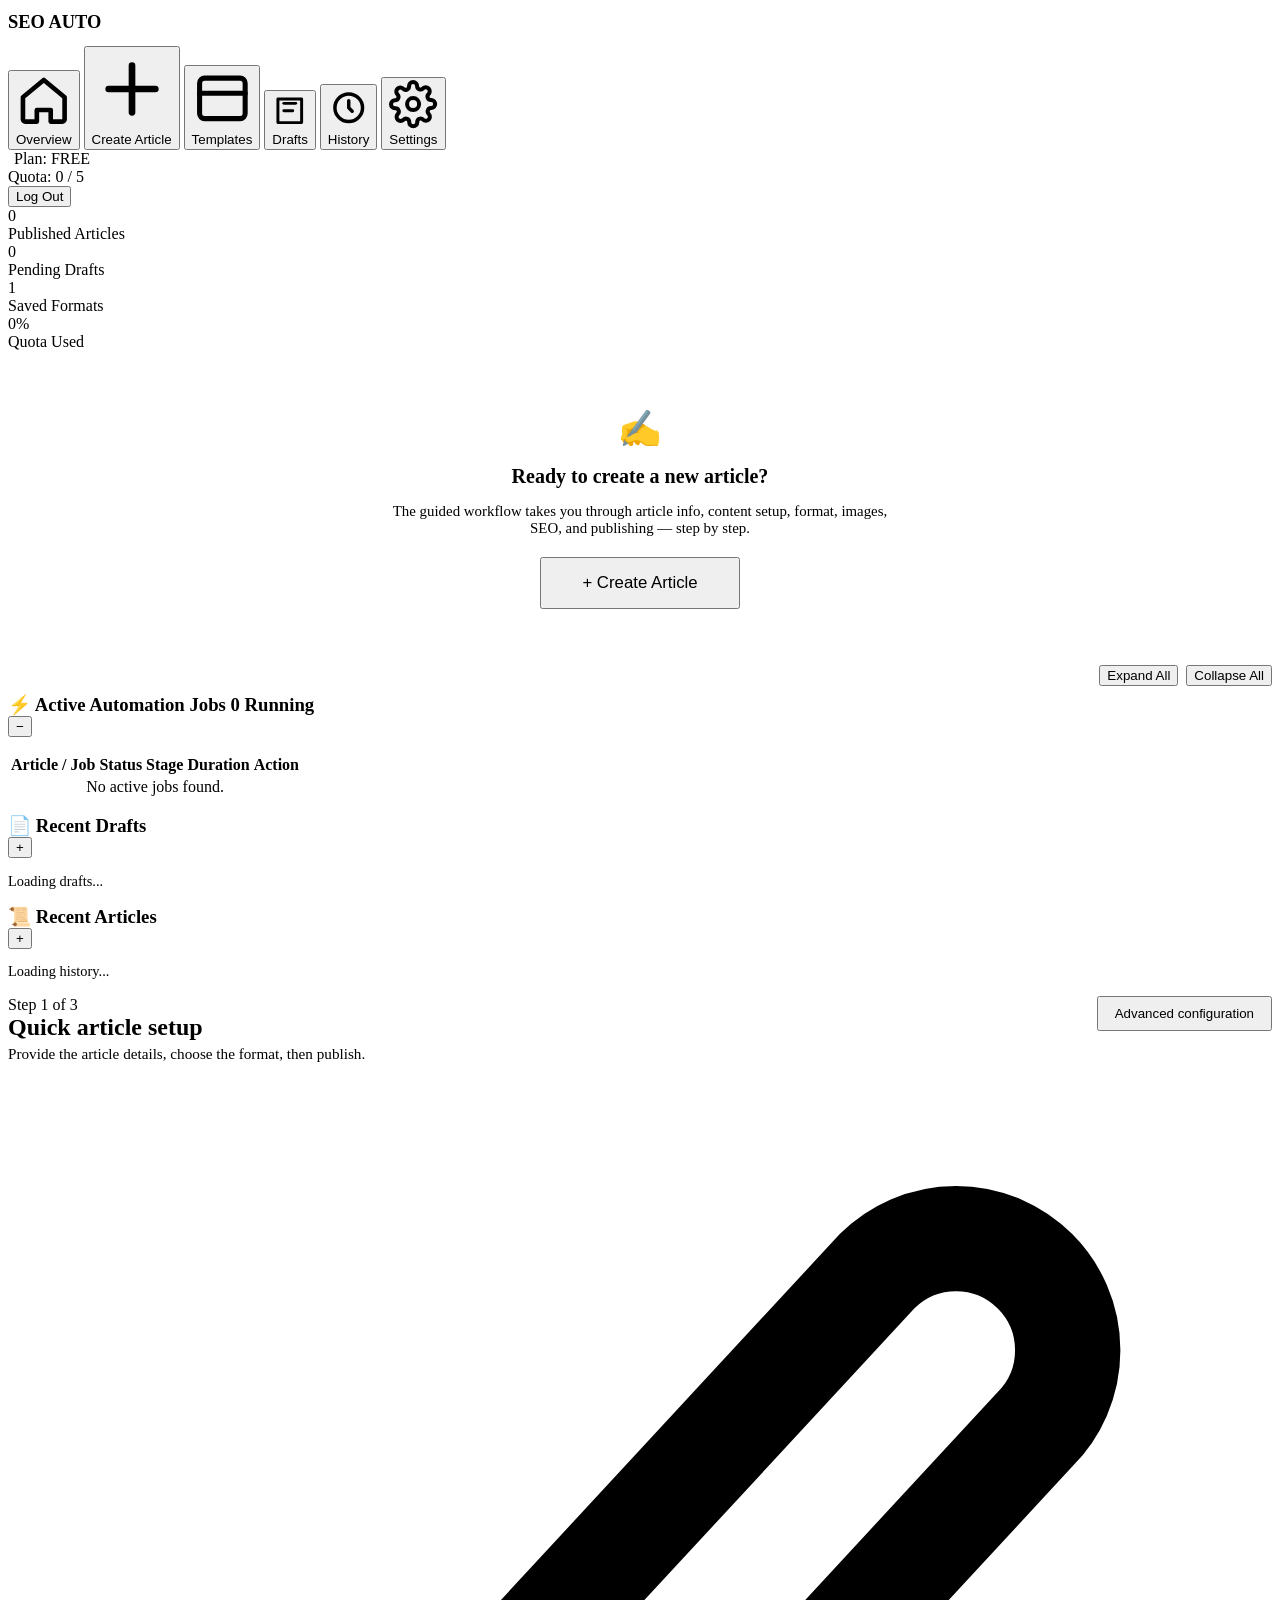
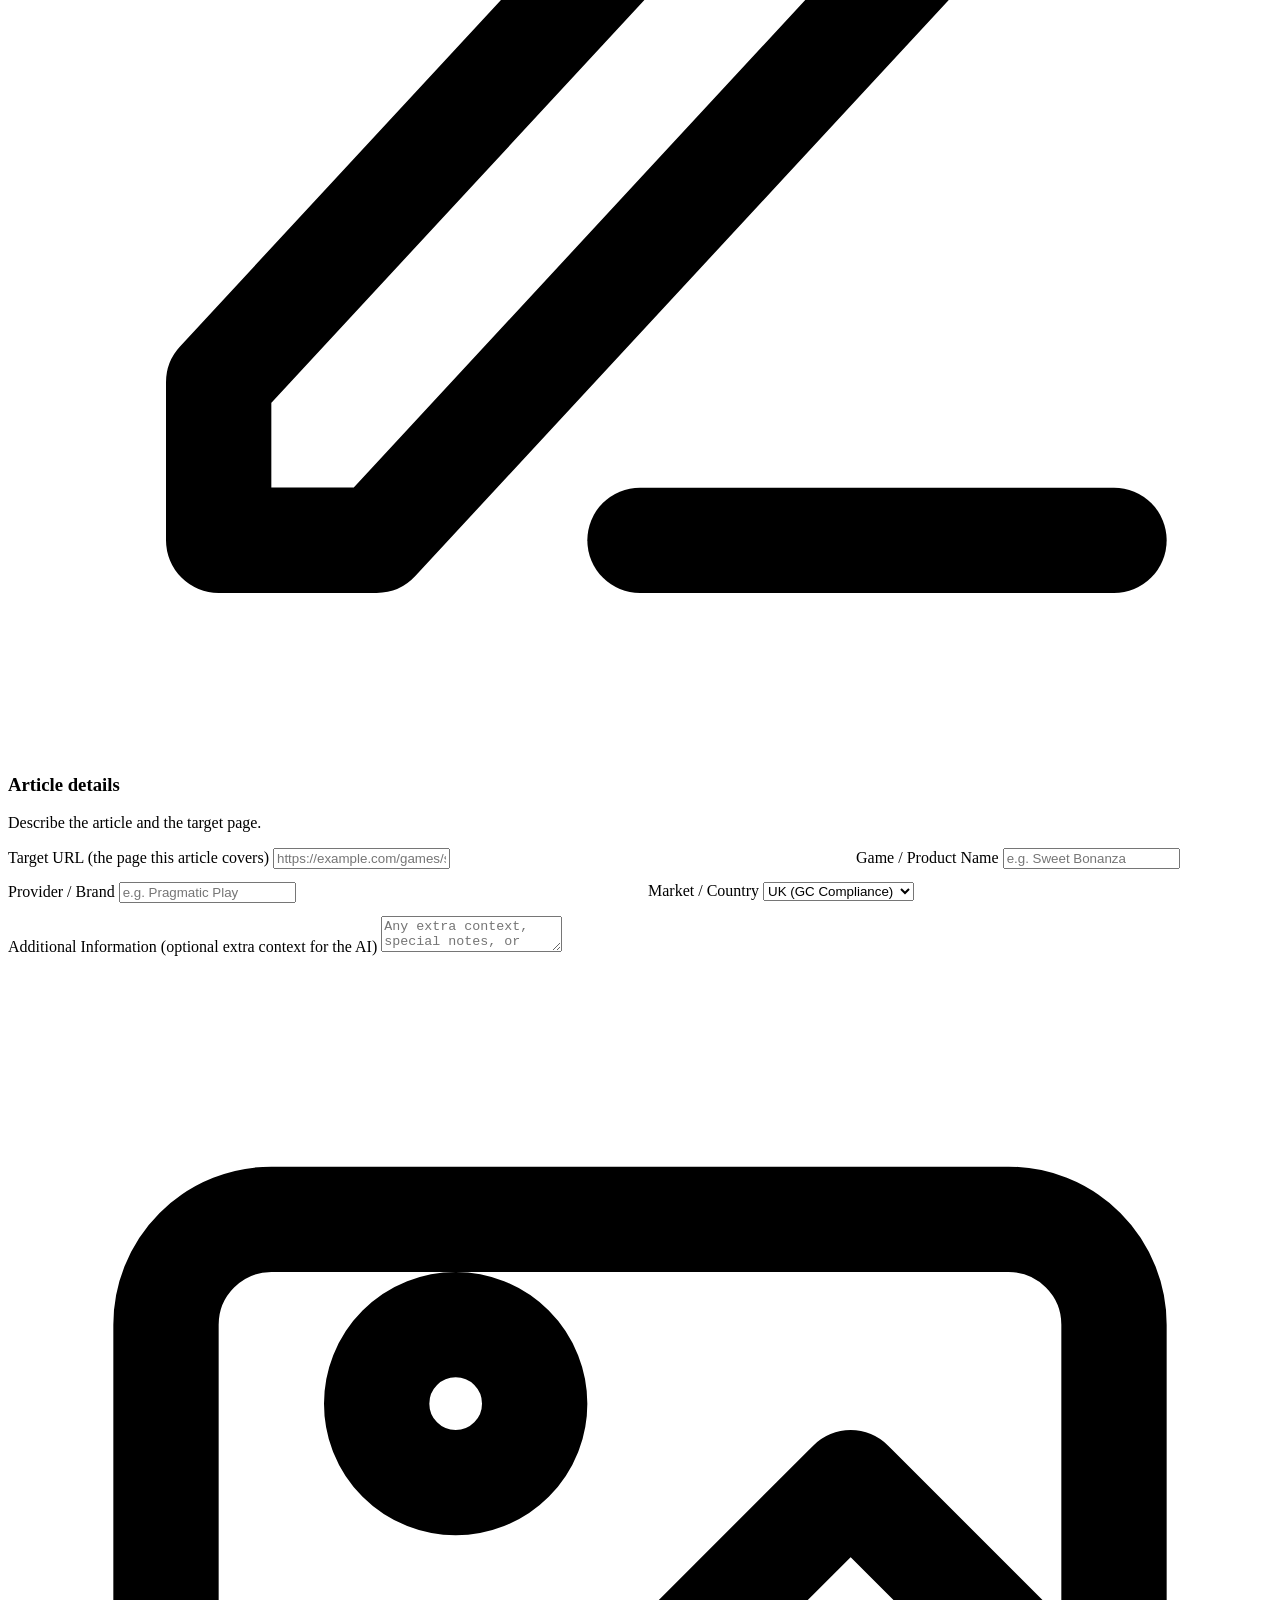
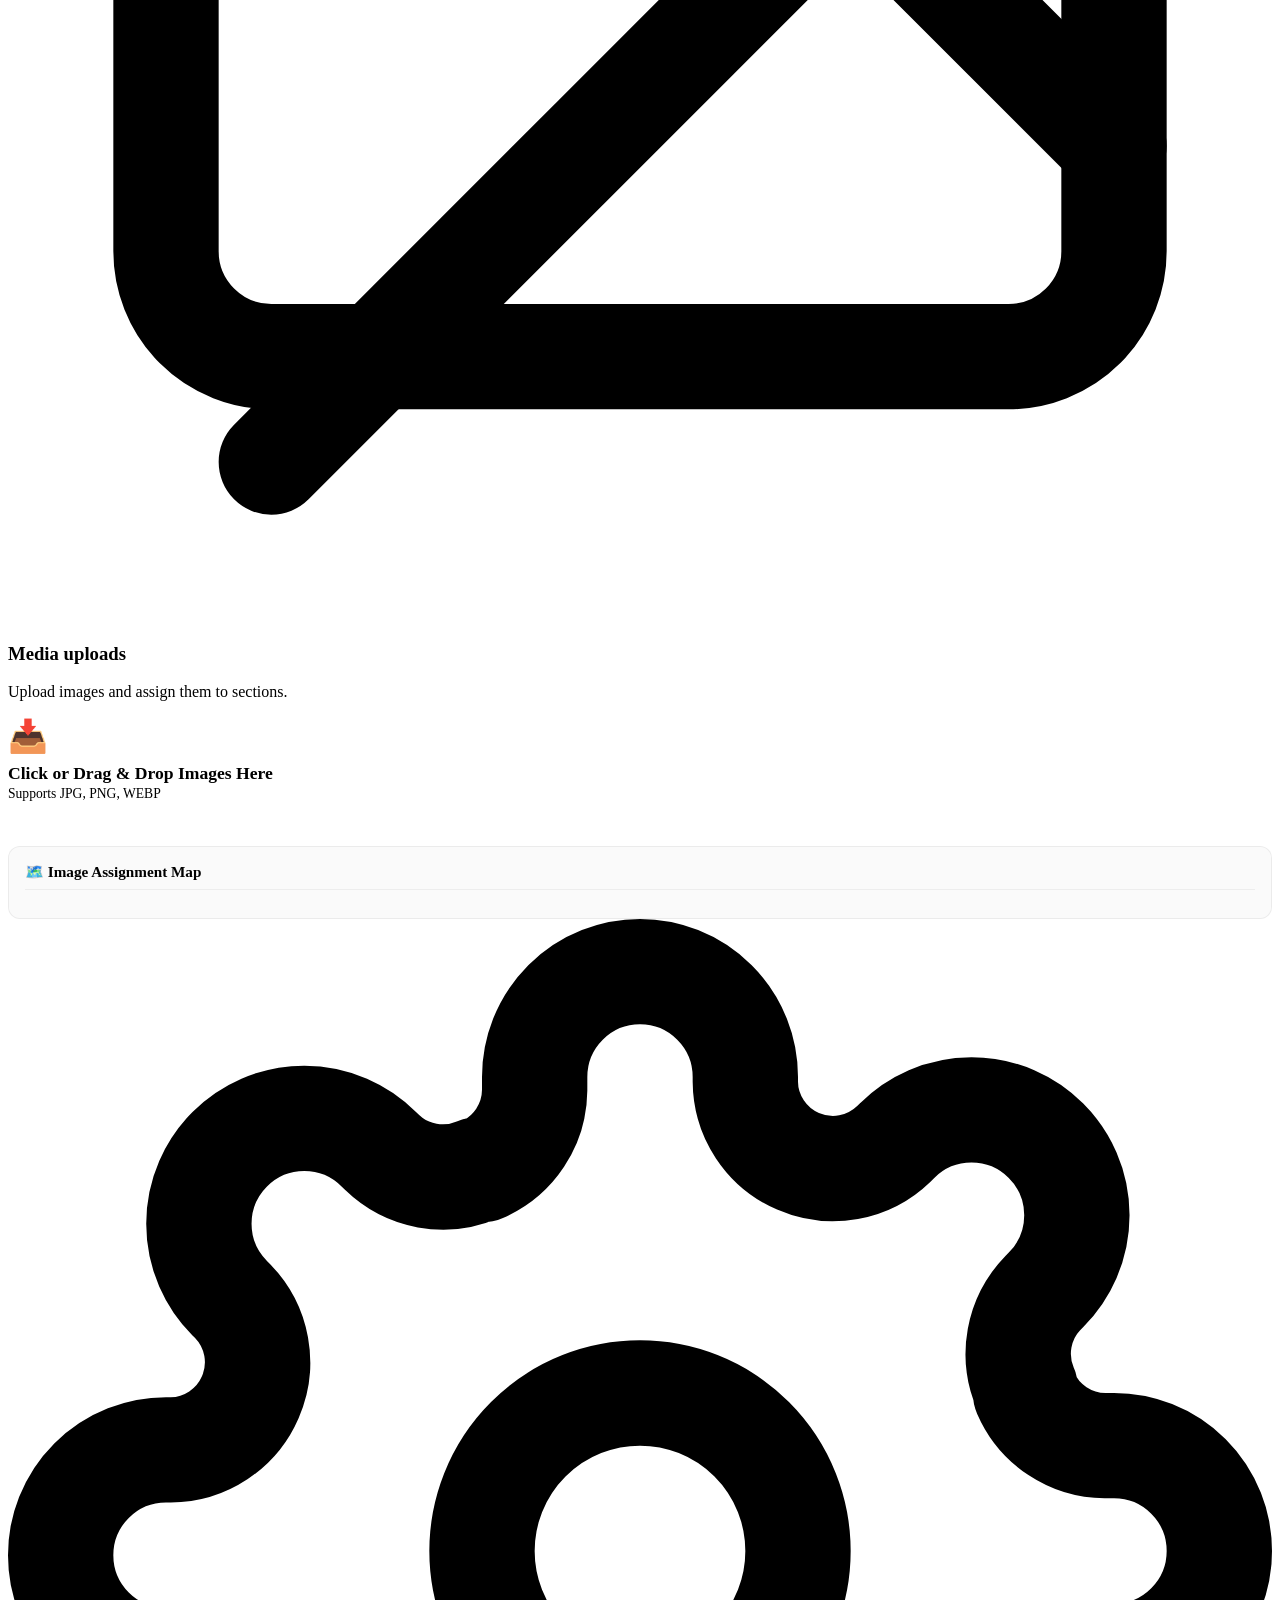
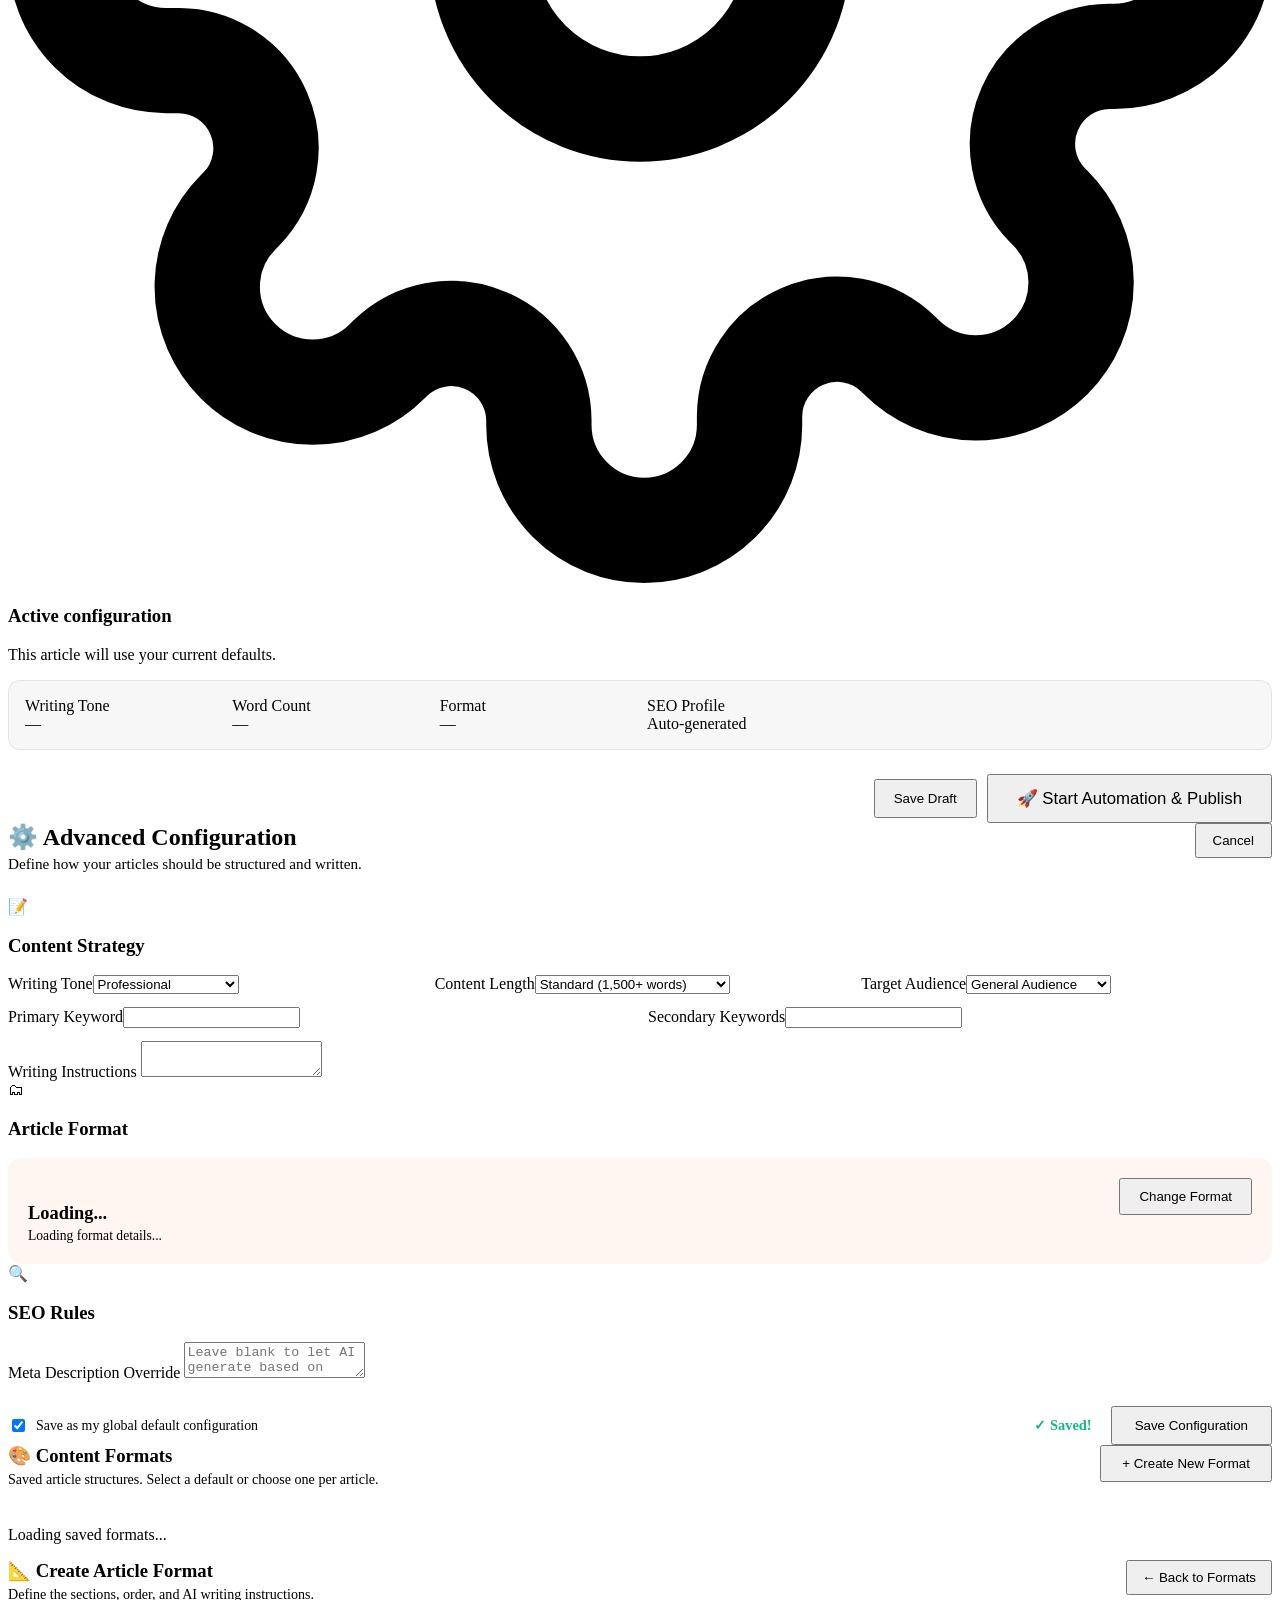
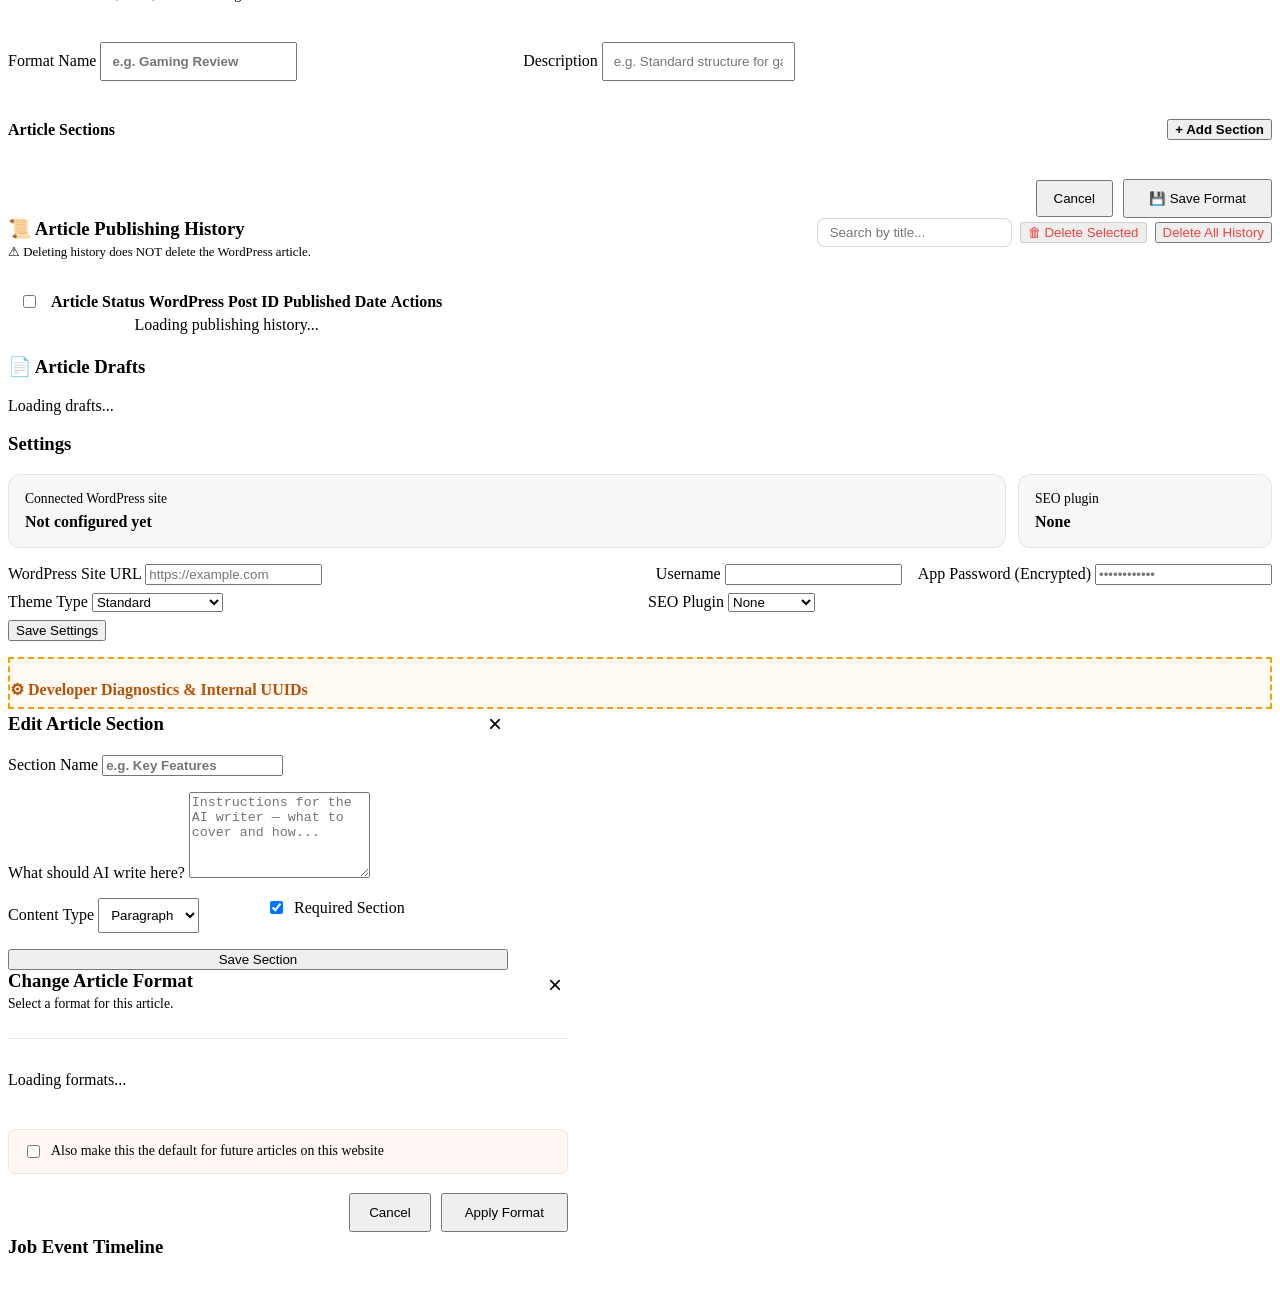
==== commit ee7cfc2b: "UI: reorganize dashboard navigation, replace emojis with SVG icons, remove hidden More menu" ====
--- a/dashboard/static/index.html
+++ b/dashboard/static/index.html
@@ -23,26 +23,13 @@
                 <div class="status-dot-container"><div class="status-dot"></div></div>
                 <h1 style="font-size: 1.15rem;">SEO AUTO</h1>
             </div>
-            <div class="status-pills" style="align-items: center;">
-                <button id="nav-home" class="nav-btn active">🏠 Dashboard</button>
-                <button id="nav-create" class="nav-btn" style="color: #FF7A3D; font-weight: 700;">✍ Create Article</button>
-                <button id="nav-templates" class="nav-btn">🎨 Content Formats</button>
-                <button id="nav-history" class="nav-btn">📜 History</button>
-                <button id="nav-websites" class="nav-btn">🌐 Websites</button>
-
-                <div class="nav-dropdown-container">
-                    <button id="nav-more-btn" class="nav-btn">More ⋯</button>
-                    <div id="nav-more-menu" class="nav-dropdown-menu hidden">
-                        <button id="nav-media" class="nav-btn" style="width: 100%; text-align: left;">🖼 Media</button>
-                        <button id="nav-drafts" class="nav-btn" style="width: 100%; text-align: left;">📄 Drafts</button>
-                        <button id="nav-settings" class="nav-btn" style="width: 100%; text-align: left;">⚙ Settings</button>
-                        <button id="nav-admin" class="nav-btn hidden" style="width: 100%; text-align: left; color: #F59E0B;">⚡ Admin</button>
-                        <label class="dev-mode-toggle" style="font-size: 0.8rem; display: flex; align-items: center; gap: 4px; cursor: pointer; color: var(--text-muted); padding: 6px 12px;">
-                            <input type="checkbox" id="dev-mode-checkbox"> ⚙ Dev Mode
-                        </label>
-                    </div>
-                </div>
-
+            <div class="status-pills" style="align-items: center; gap: 10px; flex-wrap: wrap;">
+                <button id="nav-home" class="nav-btn active"><span class="nav-icon" aria-hidden="true"><svg viewBox="0 0 24 24" fill="none" stroke="currentColor" stroke-width="2" stroke-linecap="round" stroke-linejoin="round"><path d="M3 10.5L12 3l9 7.5V20a1 1 0 0 1-1 1h-5v-5H9v5H4a1 1 0 0 1-1-1V10.5z"/></svg></span>Overview</button>
+                <button id="nav-create" class="nav-btn"><span class="nav-icon" aria-hidden="true"><svg viewBox="0 0 24 24" fill="none" stroke="currentColor" stroke-width="2" stroke-linecap="round" stroke-linejoin="round"><path d="M12 5v14"/><path d="M5 12h14"/></svg></span>Create Article</button>
+                <button id="nav-templates" class="nav-btn"><span class="nav-icon" aria-hidden="true"><svg viewBox="0 0 24 24" fill="none" stroke="currentColor" stroke-width="2" stroke-linecap="round" stroke-linejoin="round"><rect x="3" y="4" width="18" height="16" rx="2"/><path d="M3 10h18"/></svg></span>Templates</button>
+                <button id="nav-drafts" class="nav-btn"><span class="nav-icon" aria-hidden="true"><svg viewBox="0 0 24 24" fill="none" stroke="currentColor" stroke-width="2" stroke-linecap="round" stroke-linejoin="round"><path d="M4 4h16v16H4z"/><path d="M8 7h8"/><path d="M8 12h6"/></svg></span>Drafts</button>
+                <button id="nav-history" class="nav-btn"><span class="nav-icon" aria-hidden="true"><svg viewBox="0 0 24 24" fill="none" stroke="currentColor" stroke-width="2" stroke-linecap="round" stroke-linejoin="round"><circle cx="12" cy="12" r="8"/><path d="M12 8v4l2 2"/></svg></span>History</button>
+                <button id="nav-settings" class="nav-btn"><span class="nav-icon" aria-hidden="true"><svg viewBox="0 0 24 24" fill="none" stroke="currentColor" stroke-width="2" stroke-linecap="round" stroke-linejoin="round"><circle cx="12" cy="12" r="3"/><path d="M19.4 15a1.66 1.66 0 0 0 .33 1.82l.06.06a2 2 0 0 1-2.83 2.83l-.06-.06a1.66 1.66 0 0 0-1.82-.33 1.66 1.66 0 0 0-1 1.51V21a2 2 0 0 1-4 0v-.09a1.66 1.66 0 0 0-1-1.51 1.66 1.66 0 0 0-1.82.33l-.06.06a2 2 0 1 1-2.83-2.83l.06-.06a1.66 1.66 0 0 0 .33-1.82 1.66 1.66 0 0 0-1.51-1H3a2 2 0 0 1 0-4h.09a1.66 1.66 0 0 0 1.51-1 1.66 1.66 0 0 0-.33-1.82l-.06-.06a2 2 0 0 1 2.83-2.83l.06.06a1.66 1.66 0 0 0 1.82.33H9a1.66 1.66 0 0 0 1-1.51V3a2 2 0 0 1 4 0v.09a1.66 1.66 0 0 0 1 1.51 1.66 1.66 0 0 0 1.82-.33l.06-.06a2 2 0 0 1 2.83 2.83l-.06.06a1.66 1.66 0 0 0-.33 1.82V9a1.66 1.66 0 0 0 1.51 1H21a2 2 0 0 1 0 4h-.09a1.66 1.66 0 0 0-1.51 1z"/></svg></span>Settings</button>
                 <div class="status-pill" id="user-plan-pill" style="margin-left: 6px;">Plan: FREE</div>
                 <div class="status-pill" id="user-quota-pill">Quota: 0 / 5</div>
                 <button id="logout-btn" class="nav-btn btn-logout">Log Out</button>
@@ -142,21 +129,22 @@
             <!-- ================= VIEW 2: AUTOMATE & PUBLISH ================= -->
             <div id="view-create" class="tab-view hidden">
                 <section class="glass-panel" id="automation-fast-track">
-                    <div style="display: flex; justify-content: space-between; align-items: flex-start; flex-wrap: wrap; margin-bottom: 1.5rem;">
+                    <div style="display: flex; justify-content: space-between; align-items: flex-start; flex-wrap: wrap; margin-bottom: 1.5rem; gap: 12px;">
                         <div>
-                            <h2 style="margin: 0 0 4px 0; color: var(--text-primary);">🚀 Quick Automate</h2>
-                            <p style="margin: 0; color: var(--text-secondary); font-size: 0.95rem;">Fill in the article details and start automation.</p>
-                        </div>
-                        <button id="btn-open-advanced-setup" class="btn-secondary-sm" style="padding: 8px 16px;">⚙️ Advanced Configuration</button>
+                            <div class="section-subtitle">Step 1 of 3</div>
+                            <h2 style="margin: 0 0 4px 0; color: var(--text-primary);">Quick article setup</h2>
+                            <p style="margin: 0; color: var(--text-secondary); font-size: 0.95rem;">Provide the article details, choose the format, then publish.</p>
+                        </div>
+                        <button id="btn-open-advanced-setup" class="btn-secondary-sm" style="padding: 8px 16px;">Advanced configuration</button>
                     </div>
 
                     <!-- 1. Execution Details -->
                     <div class="workflow-section">
                         <div class="workflow-section-title">
-                            <span class="section-icon">📝</span>
+                            <span class="section-icon"><svg viewBox="0 0 24 24" fill="none" stroke="currentColor" stroke-width="2" stroke-linecap="round" stroke-linejoin="round"><path d="M12 20h9"/><path d="M16.5 3.5a2.121 2.121 0 0 1 3 3L7 19.999H4v-3L16.5 3.5z"/></svg></span>
                             <div>
-                                <h3>Article Details</h3>
-                                <p class="section-desc">What is this specific article about?</p>
+                                <h3>Article details</h3>
+                                <p class="section-desc">Describe the article and the target page.</p>
                             </div>
                         </div>
 
@@ -194,10 +182,10 @@
                     <!-- 2. Images (Clean Hybrid Model) -->
                     <div class="workflow-section">
                         <div class="workflow-section-title">
-                            <span class="section-icon">🖼</span>
+                            <span class="section-icon"><svg viewBox="0 0 24 24" fill="none" stroke="currentColor" stroke-width="2" stroke-linecap="round" stroke-linejoin="round"><rect x="3" y="5" width="18" height="14" rx="2"/><circle cx="8.5" cy="8.5" r="1.5"/><path d="M21 15l-5-5L5 21"/></svg></span>
                             <div>
-                                <h3>Article Images</h3>
-                                <p class="section-desc">Upload multiple images at once, then assign them to format sections.</p>
+                                <h3>Media uploads</h3>
+                                <p class="section-desc">Upload images and assign them to sections.</p>
                             </div>
                         </div>
                         
@@ -229,10 +217,10 @@
                     <!-- 3. Current Setup Summary -->
                     <div class="workflow-section">
                         <div class="workflow-section-title">
-                            <span class="section-icon">⚙</span>
+                            <span class="section-icon"><svg viewBox="0 0 24 24" fill="none" stroke="currentColor" stroke-width="2" stroke-linecap="round" stroke-linejoin="round"><circle cx="12" cy="12" r="3"/><path d="M19.4 15a1.66 1.66 0 0 0 .33 1.82l.06.06a2 2 0 0 1-2.83 2.83l-.06-.06a1.66 1.66 0 0 0-1.82-.33 1.66 1.66 0 0 0-1 1.51V21a2 2 0 0 1-4 0v-.09a1.66 1.66 0 0 0-1-1.51 1.66 1.66 0 0 0-1.82.33l-.06.06a2 2 0 1 1-2.83-2.83l.06-.06a1.66 1.66 0 0 0 .33-1.82 1.66 1.66 0 0 0-1.51-1H3a2 2 0 0 1 0-4h.09a1.66 1.66 0 0 0 1.51-1 1.66 1.66 0 0 0-.33-1.82l-.06-.06a2 2 0 0 1 2.83-2.83l.06.06a1.66 1.66 0 0 0 1.82.33H9a1.66 1.66 0 0 0 1-1.51V3a2 2 0 0 1 4 0v.09a1.66 1.66 0 0 0 1 1.51 1.66 1.66 0 0 0 1.82-.33l.06-.06a2 2 0 0 1 2.83 2.83l-.06.06a1.66 1.66 0 0 0-.33 1.82V9a1.66 1.66 0 0 0 1.51 1H21a2 2 0 0 1 0 4h-.09a1.66 1.66 0 0 0-1.51 1z"/></svg></span>
                             <div>
-                                <h3>Configuration Used</h3>
-                                <p class="section-desc">This article will be written using your active settings.</p>
+                                <h3>Active configuration</h3>
+                                <p class="section-desc">This article will use your current defaults.</p>
                             </div>
                         </div>
                         <div id="fast-track-setup-summary" style="background: rgba(0,0,0,0.03); border: 1px solid rgba(0,0,0,0.08); border-radius: 12px; padding: 16px;">
@@ -395,29 +383,6 @@
                 </script>
             </div>
 
-            <!-- ================= VIEW 4: MEDIA LIBRARY ================= -->
-            <div id="view-media" class="tab-view hidden">
-                <section class="glass-panel">
-                    <h3 class="panel-header">🖼 Image Library &amp; Section Assignments</h3>
-                    <div style="display: flex; gap: 1.5rem; flex-wrap: wrap;">
-                        <form id="media-upload-form" class="run-form" style="flex: 1; min-width: 280px; background: rgba(0,0,0,0.03); padding: 16px; border-radius: 12px;">
-                            <h4 style="margin-bottom: 0.5rem;">Upload Image Asset</h4>
-                            <div class="form-group">
-                                <label>Image File (JPG, PNG, WEBP)</label>
-                                <input type="file" id="media_upload_file" accept="image/*" required>
-                            </div>
-                            <button type="submit" class="btn-primary" style="padding: 8px; margin-top: 0.5rem;">Upload Image Asset</button>
-                        </form>
-                        <div style="flex: 2; min-width: 300px;">
-                            <h4 style="margin-bottom: 0.8rem;">Uploaded Image Assets:</h4>
-                            <div id="media-gallery-container" style="display: flex; gap: 1rem; flex-wrap: wrap;">
-                                <p style="color: var(--text-secondary);">No images uploaded yet.</p>
-                            </div>
-                        </div>
-                    </div>
-                </section>
-            </div>
-
             <!-- ================= VIEW 5: HISTORY ================= -->
             <div id="view-history" class="tab-view hidden">
                 <section class="glass-panel">
@@ -450,22 +415,6 @@
                 </section>
             </div>
 
-            <!-- ================= VIEW 6: WEBSITES ================= -->
-            <div id="view-websites" class="tab-view hidden">
-                <section class="glass-panel">
-                    <h3 class="panel-header">🌐 Connected WordPress Websites</h3>
-                    <div id="websites-list-container" style="margin-bottom: 1.5rem;">
-                        <div style="background: rgba(0,0,0,0.02); border: 1px solid rgba(0,0,0,0.08); padding: 16px; border-radius: 12px; display: flex; justify-content: space-between; align-items: center;">
-                            <div>
-                                <strong id="site_display_url" style="font-size: 1.1rem; color: var(--text-primary);">Configured WordPress Site</strong>
-                                <div id="site_display_user" style="font-size: 0.85rem; color: var(--text-secondary);">Connected</div>
-                            </div>
-                            <span class="badge badge-success">Active</span>
-                        </div>
-                    </div>
-                </section>
-            </div>
-
             <!-- ================= VIEW 7: DRAFTS ================= -->
             <div id="view-drafts" class="tab-view hidden">
                 <section class="glass-panel">
@@ -477,7 +426,17 @@
             <!-- ================= VIEW 8: SETTINGS ================= -->
             <div id="view-settings" class="tab-view hidden">
                 <section class="glass-panel">
-                    <h3 class="panel-header">⚙ WordPress Connection Settings</h3>
+                    <h3 class="panel-header">Settings</h3>
+                    <div id="settings-summary" style="margin-bottom: 1rem; display: flex; flex-wrap: wrap; gap: 12px; align-items: center;">
+                        <div style="flex: 1; min-width: 220px; background: rgba(0,0,0,0.03); border: 1px solid rgba(0,0,0,0.08); padding: 16px; border-radius: 12px;">
+                            <div style="font-size: 0.85rem; color: var(--text-muted); margin-bottom: 6px;">Connected WordPress site</div>
+                            <div id="settings-site-url" style="font-weight: 700; color: var(--text-primary); word-break: break-all;">Not configured yet</div>
+                        </div>
+                        <div style="background: rgba(0,0,0,0.03); border: 1px solid rgba(0,0,0,0.08); padding: 16px; border-radius: 12px; min-width: 220px;">
+                            <div style="font-size: 0.85rem; color: var(--text-muted); margin-bottom: 6px;">SEO plugin</div>
+                            <div id="settings-seo-plugin" style="font-weight: 700; color: var(--text-primary);">None</div>
+                        </div>
+                    </div>
                     <form id="setup-form" class="run-form">
                         <div style="display: flex; gap: 1rem; flex-wrap: wrap;">
                             <div class="form-group" style="flex: 2; min-width: 200px;">
